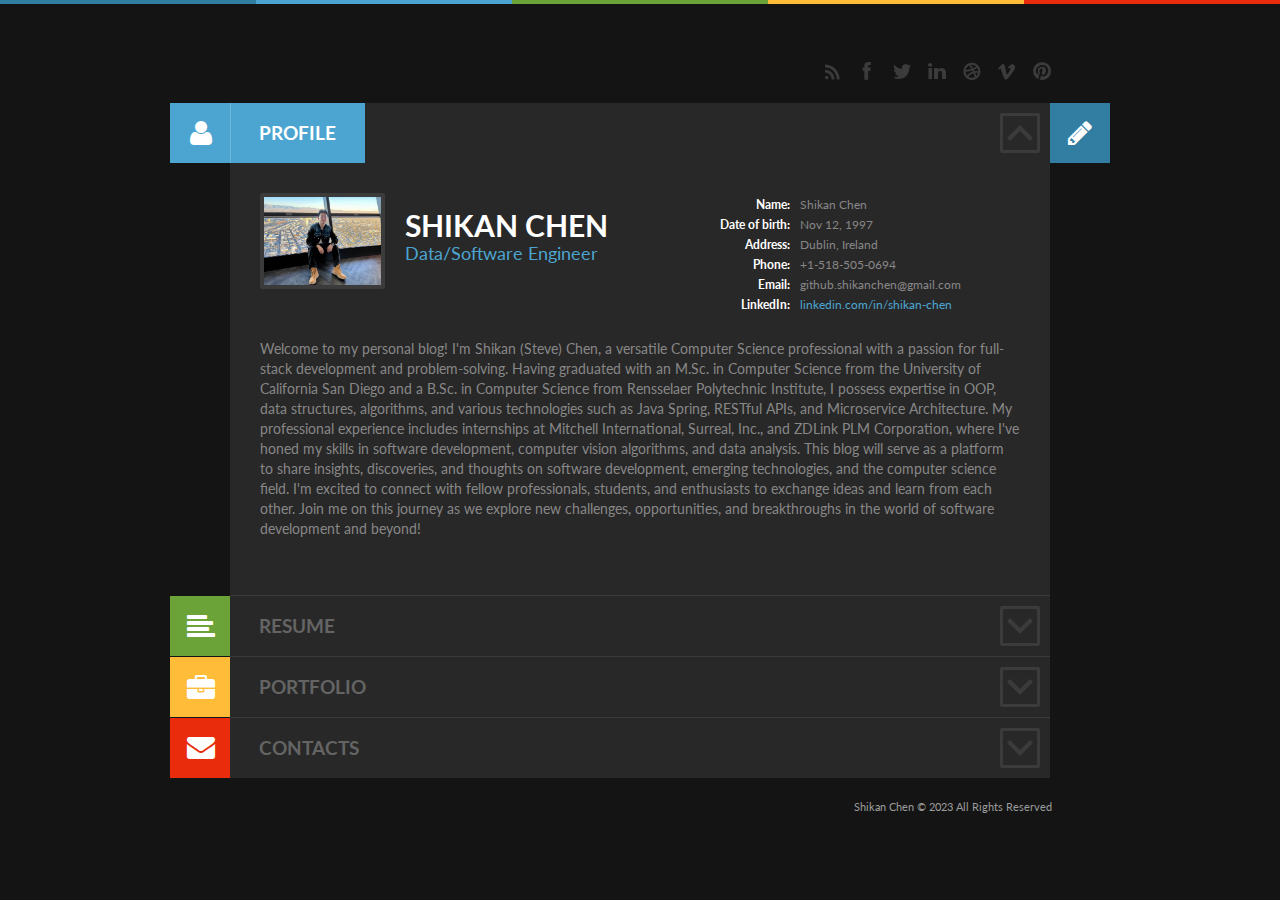
==== blog/index.html @ c4ac6196 "blog added" ====
<!DOCTYPE html>
<html lang="en-US">
<head>
<meta charset="UTF-8">
<meta name="viewport" content="width=device-width, initial-scale=1, maximum-scale=1">
<title>Blog</title>
<link rel="shortcut icon" type="image/x-icon" href="images/favicon.ico"/>
<link rel="stylesheet" type="text/css" media="all" href="style/style.css">
<link rel="stylesheet" type="text/css" media="all" href="style/responsive.css">
<!--[if lt IE 9]>
	<script src="js/html5.js" type="text/javascript"></script>
<![endif]-->
</head>
<body class="home blog dark">
<div class="switherHead"></div>
<div class="colored">
  <div class="blue"></div>
  <div class="aqua"></div>
  <div class="green"></div>
  <div class="yellow"></div>
  <div class="red"></div>
</div>
<div class="hfeed site" id="page">
  <header role="banner" class="site_header" id="header">
    <div class="social_links">
      <ul>
        <li class="rss"><a href="#" target="_blank" title="RSS">RSS</a></li>
        <li class="fb"><a href="#" target="_blank" title="Facebook">Facebook</a></li>
        <li class="tw"><a href="#" target="_blank" title="Twitter">Twitter</a></li>
        <li class="lnkd"><a href="#" target="_blank" title="Linkedin">Linkedin</a></li>
        <li class="drb"><a href="#" target="_blank" title="Dribbble">Dribbble</a></li>
        <li class="vim"><a href="#" target="_blank" title="Vimeo">Vimeo</a></li>
        <li class="pin"><a href="#" target="_blank" title="Pinterst">Pinterst</a></li>
      </ul>
    </div>
  </header>
  <div id="main" >
    <div class="content_area" id="primary">
      <div role="main" class="site_content" id="content">
        <section class="section profile_section first odd" id="profile"> <a id="blog_page_link" href="blog.html"><span class="icon-pencil icon"></span><span class="label">Blog</span></a>
          <div class="section_header profile_section_header opened">
            <h2 class="section_title profile_section_title vis"><a href="#"><span class="icon icon-user"></span><span class="section_name">Profile</span></a><span class="section_icon"></span></h2>
            <div id="profile_header">
              <div id="profile_user">
                <div id="profile_photo"><img src="../images/linkedin_pic.jpg" alt="Shikan Chen" /></div>
                <div id="profile_name_area">
                  <div id="profile_name">
                    <h1 id="profile_title"><span class="firstname">Shikan</span> <span class="lastname">Chen</span></h1>
                    <h4 id="profile_position">Data/Software Engineer</h4>
                  </div>
                </div>
              </div>
              <div id="profile_data">
                <div class="profile_row name"> <span class="th">Name:</span><span class="td">Shikan Chen</span> </div>
                <div class="profile_row birth"> <span class="th">Date of birth:</span><span class="td">Nov 12, 1997</span> </div>
                <div class="profile_row address"> <span class="th">Address:</span><span class="td">Dublin, Ireland</span> </div>
                <div class="profile_row phone"> <span class="th">Phone:</span><span class="td">+1-518-505-0694</span> </div>
                <div class="profile_row email"> <span class="th">Email:</span><span class="td">github.shikanchen@gmail.com</span> </div>
                <div class="profile_row website"> <span class="th">LinkedIn:</span><span class="td"><a target="_blank" href="https://www.linkedin.com/in/shikan-chen/">linkedin.com/in/shikan-chen</a></span> </div>
              </div>
            </div>
          </div>
          <div class="section_body profile_section_body">
            <div class="proile_body"> Welcome to my personal blog! I'm Shikan (Steve) Chen, a versatile Computer Science professional with a passion for full-stack development and problem-solving. Having graduated with an M.Sc. in Computer Science from the University of California San Diego and a B.Sc. in Computer Science from Rensselaer Polytechnic Institute, I possess expertise in OOP, data structures, algorithms, and various technologies such as Java Spring, RESTful APIs, and Microservice Architecture. My professional experience includes internships at Mitchell International, Surreal, Inc., and ZDLink PLM Corporation, where I've honed my skills in software development, computer vision algorithms, and data analysis. This blog will serve as a platform to share insights, discoveries, and thoughts on software development, emerging technologies, and the computer science field. I'm excited to connect with fellow professionals, students, and enthusiasts to exchange ideas and learn from each other. Join me on this journey as we explore new challenges, opportunities, and breakthroughs in the world of software development and beyond!</div>
          </div>
        </section>
        <div id="mainpage_accordion_area"> 
          
          <!-- RESUME -->
          <section class="section resume_section even" id="resume">
            <div id="resume_buttons"> <a target="_blank" id="resume_link" href="print.html"><span class="label">Print</span><span class="icon-print icon"></span></a> <a target="_blank" id="resume_link_download" href="../Shikan (Steve) Chen - resume.pdf"><span class="label">Download</span><span class="icon-download icon"></span></a> </div>
            <div class="section_header resume_section_header">
              <h2 class="section_title resume_section_title"><a href="#"><span class="icon icon-align-left"></span><span class="section_name">Resume</span></a><span class="section_icon"></span></h2>
            </div>
            <div class="section_body resume_section_body">
              <div class="sidebar resume_sidebar">
                <aside class="widget widget_skills">
                  <h3 class="widget_title">Programming skills</h3>
                  <div class="widget_inner style_1">
                    <div class="skills_row odd first"><span class="caption">Python</span><span class="progressbar"><span data-process="90%" class="progress blue"><span class="value">90%</span></span></span></div>
                    <div class="skills_row even"><span class="caption">Java</span><span class="progressbar"><span data-process="80%" class="progress aqua"><span class="value">80%</span></span></span></div>
                    <div class="skills_row odd"><span class="caption">HTML</span><span class="progressbar"><span data-process="80%" class="progress green"><span class="value">80%</span></span></span></div>
                    <div class="skills_row even"><span class="caption">CSS</span><span class="progressbar"><span data-process="80%" class="progress yellow"><span class="value">80%</span></span></span></div>
                    <div class="skills_row odd"><span class="caption">MySQL</span><span class="progressbar"><span data-process="70%" class="progress red"><span class="value">70%</span></span></span></div>
                    <div class="skills_row even"><span class="caption">Spring & Spring Boot</span><span class="progressbar"><span data-process="70%" class="progress blue"><span class="value">70%</span></span></span></div>
                  </div>
                </aside>
<!--            <aside class="widget widget_skills">-->
<!--              <h3 class="widget_title">Graphic Skills</h3>-->
<!--              <div class="widget_inner style_2">-->
<!--                <div class="skills_row odd"><span class="legend blue"></span><span class="caption">Adobe Photoshop</span></div>-->
<!--                <div class="skills_row even"><span class="legend aqua"></span><span class="caption">Adobe Illustrator</span></div>-->
<!--                <div class="skills_row odd"><span class="legend green"></span><span class="caption">Adobe Indesign</span></div>-->
<!--                <div class="skills_row even"><span class="legend yellow"></span><span class="caption">Corel Draw</span></div>-->
<!--                <div class="skills_row odd"><span class="legend red"></span><span class="caption">3D Max</span></div>-->
<!--                <div class="skills_row even"><span class="legend green"></span><span class="caption">2D Max</span></div>-->
<!--                <div class="skills_row odd"><span class="legend red"></span><span class="caption">1D Max</span></div>-->
<!---->
<!--                <div class="svg"> <svg xmlns="http://www.w3.org/2000/svg" class="piechart">-->
<!--                  <path d="M66,66 L130,66  A64,64 0 0,1 57,129 z" fill="#327ea3"></path>-->
<!--                  <path d="M66,66 L57, 129 A64,64 0 0,1 2,60 z" fill="#4ca5d0"></path>-->
<!--                  <path d="M66,66 L2,  60  A64,64 0 0,1 34,11 z" fill="#6ca338"></path>-->
<!--                  <path d="M66,66 L34, 11  A64,64 0 0,1 103,14 z" fill="#ffbc38"></path>-->
<!--                  <path d="M66,66 L103,14  A64,64 0 0,1 130,66 z" fill="#e82c0c"></path>-->
<!--                  <path d="M66,66 L103,14  A64,64 0 0,1 130,66 z" fill="#e82c0c"></path>-->
<!--                  <path d="M66,66 L103,14  A64,64 0 0,1 130,66 z" fill="#e82c0c"></path>-->
<!--                  <circle cx="66" cy="66" r="40" fill="#ffffff"></circle>-->
<!--                  </svg> </div>-->
<!--              </div>-->
<!--            </aside>-->
                <aside class="widget widget_skills" >
                  <h3 class="widget_title">Language skills</h3>
                  <div class="widget_inner style_3">
                    <div class="skills_row odd first"><span class="caption">English</span><span class="progressbar"><span data-process="80%" class="progress aqua"></span></span></div>
                    <div class="skills_row even"><span class="caption">Mandarin</span><span class="progressbar"><span data-process="95%" class="progress green"></span></span></div>
                    <div class="skills_row odd"><span class="caption">Cantonese</span><span class="progressbar"><span data-process="60%" class="progress yellow"></span></span></div>
                  </div>
                </aside>
              </div>
              <div class="wrapper resume_wrapper">
                <div class="category resume_category resume_category_1 first even">
                  <div class="category_header resume_category_header">
                    <h3 class="category_title"><span class="category_title_icon aqua"></span>Employment</h3>
                  </div>
                  <div class="category_body resume_category_body">
                    <article class="post resume_post resume_post_1 first even">
                      <div class="post_header resume_post_header">
                        <div class="resume_period"> <span class="period_from">Jun. 2022</span> - <span class="period_to">Sep. 2022</span> </div>
                        <h4 class="post_title"><span class="post_title_icon aqua"></span><a href="https://www.mitchell.com/">Mitchell International, Inc.</a></h4>
                        <h5 class="post_subtitle">Software Development Engineer Intern</h5>
                      </div>
                      <div class="post_body resume_post_body">
                        <p>Led the software development lifecycle of the Intelligent Review Profile microservice, including design, implementation, and maintenance of back-end features for a leading technology company.<br/>
                          Engaged with stakeholders, including Post Estimate and Product Delivery teams, to establish comprehensive requirements by asking targeted questions, leading to a detailed understanding of project scope.<br/>
                          Created a design document outlining key functionalities before implementing solutions using JSON Schema 2 POJO, Java Spring Boot, Docker, and Git.</p>
                      </div>
                    </article>
                    <article class="post resume_post resume_post_2 odd">
                      <div class="post_header resume_post_header">
                        <div class="resume_period"> <span class="period_from">Apr. 2021</span> - <span class="period_to period_present">Jul. 2021</span> </div>
                        <h4 class="post_title"><span class="post_title_icon aqua"></span><a href="https://surreal.la/">Surreal, Inc.</a></h4>
                        <h5 class="post_subtitle">Computer Vision Algorithm Engineer Intern</h5>
                      </div>
                      <div class="post_body resume_post_body">
                        <p>Examined and implemented InfinityGAN for infinite-pixel image synthesis, augmenting the company's visual storytelling development tools.<br/>
                          Collaborated with the back-end engineering team to expedite data filtering and transmission inference of InfinityGAN features, while learning from senior engineers and contributing to the team.</p>
                      </div>
                    </article>
                    <article class="post resume_post resume_post_3 even">
                      <div class="post_header resume_post_header">
                        <div class="resume_period"> <span class="period_from">Sep. 2019</span> - <span class="period_to period_present">Jan. 2020</span> </div>
                        <h4 class="post_title"><span class="post_title_icon aqua"></span><a href="http://www.zdlink.com/">ZDLink PLM Corporation</a></h4>
                        <h5 class="post_subtitle">Software Development Engineer Intern</h5>
                      </div>
                      <div class="post_body resume_post_body">
                        <p>Cooperated with the Marketing team to organize and analyze client datasets, creating sorting functions and data visualization capabilities.<br/>
                          Participated in debugging multiple platform modules to ensure optimal performance.</p>
                      </div>
                    </article>
                  </div>
                  <!-- .category_body --> 
                </div>
                <!-- .category -->
                <div class="category resume_category resume_category_2 odd">
                  <div class="category_header resume_category_header">
                    <h3 class="category_title"><span class="category_title_icon green"></span>Education</h3>
                  </div>
                  <div class="category_body resume_category_body">
                    <article class="post resume_post resume_post_1 first even">
                      <div class="post_header resume_post_header">
                        <div class="resume_period"> <span class="period_from">2021</span> - <span class="period_to">2023</span> </div>
                        <h4 class="post_title"><span class="post_title_icon green"></span><a href="https://ucsd.edu/">University of California San Diego</a></h4>
                        <h5 class="post_subtitle">Computer Science & Engineering</h5>
                      </div>
                      <div class="post_body resume_post_body">
                        <p>Lorem ipsum dolor sit amet, consectetur adipisicing elit, sed do eiusmod tempor incididunt ut labore et dolore magna aliqua. Ut enim ad minim veniam, quis nostrud exercitation ullamco laboris nisi ut aliquip ex ea commodo consequat.</p>
                      </div>
                    </article>
                    <article class="post resume_post resume_post_2 odd">
                      <div class="post_header resume_post_header">
                        <div class="resume_period"> <span class="period_from">2017</span> - <span class="period_to">2020</span> </div>
                        <h4 class="post_title"><span class="post_title_icon green"></span><a href="https://www.rpi.edu/">Rensselaer Polytechnic Institute</a></h4>
                        <h5 class="post_subtitle">Computer Science</h5>
                      </div>
                      <div class="post_body resume_post_body">
                        <p>Ut enim ad minim veniam, quis nostrud exercitation ullamco laboris nisi ut aliquip ex ea commodo consequat. Duis aute irure dolor in reprehenderit in voluptate velit esse cillum dolore eu fugiat nulla pariatur.</p>
                      </div>
                    </article>
                  </div>
                  <!-- /category_body --> 
                </div>
                <!-- /category --> 
              </div>
              <!-- /wrapper --> 
            </div>
            <!-- /section_body --> 
          </section>
          <!-- /RESUME--> 
          
          <!-- PORTFOLIO -->
          <section class="section portfolio_section odd" id="portfolio">
            <div class="section_header portfolio_section_header">
              <h2 class="section_title portfolio_section_title"><a href="#"><span class="icon icon-briefcase"></span><span class="section_name">Portfolio</span></a><span class="section_icon"></span></h2>
            </div>
            <div class="section_body portfolio_section_body">
              <div class="portfolio_wrapper">
                <ul id="portfolio_iso_filters">
                  <li><a class="current" data-filter="*" href="#">All</a></li>
                  <li><a data-filter=".category_4" href="#">Web</a></li>
                  <li><a data-filter=".category_6" href="#">Photo</a></li>
                  <li><a data-filter=".category_5" href="#">Graphics</a></li>
                </ul>
                <div class="portfolio_items">
                  <article class="post portfolio_post portfolio_post_1 first even category_4 category_6">
                    <div class="post_pic portfolio_post_pic"> <a class="w_hover img-link img-wrap" href="http://placehold.it/800x400"> <span class="overlay"></span> <span class="link-icon"></span> <img src="http://placehold.it/252x174" alt="Portfolio item 14" /> </a> </div>
                    <h4 class="post_title"><a href="portfolio.html">Portfolio item 14</a></h4>
                    <h5 class="post_subtitle">Web, Photo</h5>
                  </article>
                  <article class="post portfolio_post portfolio_post_2 odd category_4 category_6">
                    <div class="post_pic portfolio_post_pic"> <a class="w_hover img-link img-wrap" href="http://placehold.it/800x400"> <span class="overlay"></span> <span class="link-icon"></span> <img src="http://placehold.it/252x174" alt="Portfolio item 13" /> </a> </div>
                    <h4 class="post_title"><a href="portfolio.html">Portfolio item 13</a></h4>
                    <h5 class="post_subtitle">Web, Photo</h5>
                  </article>
                  <article class="post portfolio_post portfolio_post_3 even category_4 category_6">
                    <div class="post_pic portfolio_post_pic"> <a class="w_hover img-link img-wrap" href="http://placehold.it/800x400"> <span class="overlay"></span> <span class="link-icon"></span> <img src="http://placehold.it/252x174" alt="Portfolio item 12" /> </a> </div>
                    <h4 class="post_title"><a href="portfolio.html">Portfolio item 12</a></h4>
                    <h5 class="post_subtitle">Web, Photo</h5>
                  </article>
                  <article class="post portfolio_post portfolio_post_4 odd category_4 category_6">
                    <div class="post_pic portfolio_post_pic"> <a class="w_hover img-link img-wrap" href="http://placehold.it/800x400"> <span class="overlay"></span> <span class="link-icon"></span> <img src="http://placehold.it/252x174" alt="Portfolio item 11" /> </a> </div>
                    <h4 class="post_title"><a href="portfolio.html">Portfolio item 11</a></h4>
                    <h5 class="post_subtitle">Web, Photo</h5>
                  </article>
                  <article class="post portfolio_post portfolio_post_5 even category_6">
                    <div class="post_pic portfolio_post_pic"> <a class="w_hover img-link img-wrap" href="http://placehold.it/800x400"> <span class="overlay"></span> <span class="link-icon"></span> <img src="http://placehold.it/252x174" alt="Portfolio item 15" /> </a> </div>
                    <h4 class="post_title"><a href="portfolio.html">Portfolio item 15</a></h4>
                    <h5 class="post_subtitle">Photo</h5>
                  </article>
                  <article class="post portfolio_post portfolio_post_6 odd category_6">
                    <div class="post_pic portfolio_post_pic"> <a class="w_hover img-link img-wrap" href="http://placehold.it/800x400"> <span class="overlay"></span> <span class="link-icon"></span> <img src="http://placehold.it/252x174" alt="Portfolio 10" /> </a> </div>
                    <h4 class="post_title"><a href="portfolio.html">Portfolio 10</a></h4>
                    <h5 class="post_subtitle">Photo</h5>
                  </article>
                  <article class="post portfolio_post portfolio_post_7 even category_4 category_6">
                    <div class="post_pic portfolio_post_pic"> <a class="w_hover img-link img-wrap" href="http://placehold.it/800x400"> <span class="overlay"></span> <span class="link-icon"></span> <img src="http://placehold.it/252x174" alt="Portfolio 9" /> </a> </div>
                    <h4 class="post_title"><a href="portfolio.html">Portfolio 9</a></h4>
                    <h5 class="post_subtitle">Web, Photo</h5>
                  </article>
                  <article class="post portfolio_post portfolio_post_8 odd category_4 category_5">
                    <div class="post_pic portfolio_post_pic"> <a class="w_hover img-link img-wrap" href="http://placehold.it/800x400"> <span class="overlay"></span> <span class="link-icon"></span> <img src="http://placehold.it/252x174" alt="Portfolio 8" /> </a> </div>
                    <h4 class="post_title"><a href="portfolio.html">Portfolio 8</a></h4>
                    <h5 class="post_subtitle">Web, Graphics</h5>
                  </article>
                  <article class="post portfolio_post portfolio_post_9 even category_5 category_6">
                    <div class="post_pic portfolio_post_pic"> <a class="w_hover img-link img-wrap" href="http://placehold.it/800x400"> <span class="overlay"></span> <span class="link-icon"></span> <img src="http://placehold.it/252x174" alt="Portfolio 7" /> </a> </div>
                    <h4 class="post_title"><a href="portfolio.html">Portfolio 7</a></h4>
                    <h5 class="post_subtitle">Graphics, Photo</h5>
                  </article>
                  <article class="post portfolio_post portfolio_post_10 odd category_4">
                    <div class="post_pic portfolio_post_pic"> <a class="w_hover img-link img-wrap" href="http://placehold.it/800x400"> <span class="overlay"></span> <span class="link-icon"></span> <img src="http://placehold.it/252x174" alt="Lorem Ipsum" /> </a> </div>
                    <h4 class="post_title"><a href="portfolio.html">Lorem Ipsum</a></h4>
                    <h5 class="post_subtitle">Web</h5>
                  </article>
                  <article class="post portfolio_post portfolio_post_11 even category_6">
                    <div class="post_pic portfolio_post_pic"> <a class="w_hover img-link img-wrap" href="http://placehold.it/800x400"> <span class="overlay"></span> <span class="link-icon"></span> <img src="http://placehold.it/252x174" alt="Portfolio 5" /> </a> </div>
                    <h4 class="post_title"><a href="portfolio.html">Portfolio 5</a></h4>
                    <h5 class="post_subtitle">Photo</h5>
                  </article>
                  <article class="post portfolio_post portfolio_post_12 odd category_4">
                    <div class="post_pic portfolio_post_pic"> <a class="w_hover img-link img-wrap" href="http://placehold.it/800x400"> <span class="overlay"></span> <span class="link-icon"></span> <img src="http://placehold.it/252x174" alt="Portfolio 4" /> </a> </div>
                    <h4 class="post_title"><a href="portfolio.html">Portfolio 4</a></h4>
                    <h5 class="post_subtitle">Web</h5>
                  </article>
                  <article class="post portfolio_post portfolio_post_13 even category_5">
                    <div class="post_pic portfolio_post_pic"> <a class="w_hover img-link img-wrap" href="http://placehold.it/800x400"> <span class="overlay"></span> <span class="link-icon"></span> <img src="http://placehold.it/252x174" alt="Portfolio item 3" /> </a> </div>
                    <h4 class="post_title"><a href="portfolio.html">Portfolio item 3</a></h4>
                    <h5 class="post_subtitle">Graphics</h5>
                  </article>
                  <article class="post portfolio_post portfolio_post_14 odd category_6">
                    <div class="post_pic portfolio_post_pic"> <a class="w_hover img-link img-wrap" href="http://placehold.it/800x400"> <span class="overlay"></span> <span class="link-icon"></span> <img src="http://placehold.it/252x174" alt="Portfolio item 2" /> </a> </div>
                    <h4 class="post_title"><a href="portfolio.html">Portfolio item 2</a></h4>
                    <h5 class="post_subtitle">Photo</h5>
                  </article>
                  <article class="post portfolio_post portfolio_post_15 even category_1 category_5">
                    <div class="post_pic portfolio_post_pic"> <a class="w_hover img-link img-wrap" href="http://placehold.it/800x400"> <span class="overlay"></span> <span class="link-icon"></span> <img src="http://placehold.it/252x174" alt="Portfolio item 15" /> </a> </div>
                    <h4 class="post_title"><a href="portfolio.html">Portfolio item 1</a></h4>
                    <h5 class="post_subtitle">Web, Graphics</h5>
                  </article>
                </div>
                <div class="portfolio_iso_pages">
                  <ul id="portfolio_iso_pages">
                  </ul>
                  <div id="portfolio_iso_pages_2"> Page <span id="portfolio_iso_pages_current">1</span> of <span id="portfolio_iso_pages_total"></span> </div>
                </div>
              </div>
            </div>
            <!-- .section_body --> 
          </section>
          <!-- /PORTFOLIO --> 
          
          <!-- CONTACTS -->
          <section class="section contact_section even" id="contact">
            <div class="section_header contact_section_header">
              <h2 class="section_title contact_section_title"><a href="#"><span class="icon icon-envelope-alt"></span><span class="section_name">Contacts</span></a><span class="section_icon"></span></h2>
            </div>
            <div class="section_body contact_section_body">
              <div id="googlemap_data">
                <div style="width:100%;height:294px;" class="sc_googlemap"><iframe src="https://maps.google.com/maps?t=m&output=embed&iwloc=near&z=14" scrolling="no" marginheight="0" marginwidth="0" frameborder="0" ></iframe></div>
                <div class="add_info">
                  <div class="profile_row header "> Contact info </div>
                  <div class="profile_row address"> <span class="th">Address</span><span class="td"></span> </div>
                  <div class="profile_row phone"> <span class="th">Phone</span><span class="td"></span> </div>
                  <div class="profile_row email"> <span class="th">Email</span><span class="td"></span> </div>
                  <div class="profile_row website"> <span class="th">Website</span><span class="td"></span> </div>
                </div>
              </div>
              <div class="sidebar contact_sidebar">
                <aside class="widget widget_qrcode_vcard" id="qrcode-vcard-widget-2">
                  <h3 class="widget_title">LinkedIn Profile</h3>
                  <div class="widget_inner">
                    <div class="qrcode"></div>
                  </div>
                </aside>
              </div>
              <div class="contact_form">
                <div class="contact_form_data">
                  <div class="sc_contact_form">
                    <h3 class="title">Let's keep in touch</h3>
                    <form action="include/sendmail.php" method="post">
                      <div class="field">
                        <label class="required" for="sc_contact_form_username">Name</label>
                        <input type="text" name="username" id="sc_contact_form_username" />
                      </div>
                      <div class="field">
                        <label class="required" for="sc_contact_form_email">Email</label>
                        <input type="text" name="email" id="sc_contact_form_email" />
                      </div>
                      <div class="field message">
                        <label class="required" for="sc_contact_form_message">Your Message</label>
                        <textarea name="message" id="sc_contact_form_message"></textarea>
                      </div>
                      <div class="button"> <a class="enter" href="#"><span>Submit</span></a> </div>
                    </form>
                    <div class="result sc_infobox"></div>
                  </div>
                </div>
              </div>
            </div>
            <!-- .section_body --> 
          </section>
          <!-- /CONTACT --> 
        </div>
        <!-- #mainpage_accordion_area --> 
      </div>
      <!-- #content --> 
    </div>
    <!-- #primary --> 
  </div>
  <!-- #main -->
  
  <footer role="contentinfo" class="site_footer" id="footer">
    <div class="footer_copyright"> Shikan Chen &copy; 2023 All Rights Reserved </div>
  </footer>
</div>
<!-- #page --> 

<!-- connect js --> 
<script type="text/javascript" src="js/jquery.min.js"></script> 
<script type="text/javascript" src="js/jquery.tools.custom.js"></script> 
<script type="text/javascript" src="js/jquery.flexslider.min.js"></script> 
<script type="text/javascript" src="js/jquery.prettyPhoto.js"></script> 
<script type="text/javascript" src="js/jquery.isotope.min.js"></script> 
<script type="text/javascript" src="js/jquery.cookie.js"></script> 
<script type="text/javascript" src="js/mediaelement.min.js"></script> 
<script type="text/javascript" src="js/jquery.qrcode-0.6.0.min.js"></script> 
<script type="text/javascript" src="js/jquery.easing.js"></script> 
<script type="text/javascript" src="js/jquery.reject.js"></script> 
<script type="text/javascript" src="js/utils.js"></script> 
<script type="text/javascript" src="js/lib.js"></script>
</body>
</html>
---- blog/style/style.css ----
@import url(../style/responsive.css);
@import url(../style/shift-settings.css); 
@import url(../style/dark-theme.css); 
@import url(../style/font-awesome/css/font-awesome.min.css); /*font ico*/
@import url(../style/prettyPhoto.css);
@import url(../style/jquery.reject.css);
@import url(../style/mediaplayer.css);

@import url(http://fonts.googleapis.com/css?family=Lato:400,700);
/*
Theme Name: Shift CV [v1.1]
Theme URI: http://shiftcv.themerex.net/
Author: ThemeREX - http://ThemeREX.net/
*/
html, body, div, span, applet, object, iframe,
h1, h2, h3, h4, h5, h6, p, blockquote, pre,
a, abbr, acronym, address, big, cite, code,
del, dfn, em, font, ins, kbd, q, s, samp,
small, strike, strong, sub, sup, tt, var,
dl, dt, dd, ol, ul, li,
fieldset, form, label, legend,
table, caption, tbody, tfoot, thead, tr, th, td {
border: 0; font-family: inherit; font-size: 100%; font-style: inherit; font-weight: inherit; margin: 0; outline: 0; padding: 0; vertical-align: baseline;}
html { overflow-y: scroll; -webkit-text-size-adjust: 100%; -ms-text-size-adjust: 100%; }
body { background: #f4f4f4; font-family: 'Lato', sans-serif; font-size: 14px; line-height: 20px; color: #646464;}

a img { border: none;}

code { display: block; padding: 10px; font-family: 'Courier New', monospace;}

h1, h2, h3, h4, h5, h6 { margin-bottom: 10px; }
h1 { font-size: 20px; line-height: 24px;}
h2 { font-size: 18px; line-height: 21px;}
h3 { font-size: 17px; line-height: 21px;}
h4 { font-size: 16px; line-height: 20px;}
h5 { font-size: 15px; line-height: 20px;}
h6 { font-size: 14px; line-height: 17px;}

.cms-caption { position: relative; overflow: hidden;}
.cms-caption img {vertical-align: top; width: 100%;}
.cms-caption .cms-caption-text { color: #fff; position: absolute; bottom: 0; left: 0; right: 0; padding: 10px; background: url(../images/slider-caption1.png) 0 0 repeat;}
.single .cms-caption .cms-caption-text { left: 0;}



input[type="text"],
input[type="search"],
input[type="password"],
textarea { line-height: 20px; font-family: Arial, Helvetica, sans-serif; font-size: 12px; padding: 7px 10px 8px; border: 2px solid #e5e5e5; background: #f5f5f5; outline:none;}
#searchform label {display: none;}
#searchform input[type="search"] { width: 90px;}
button, button:active, 
button:focus {outline: none; border: none;}
button::-moz-focus-inner { border: 0;}


input[type="submit"] { background: #fff; border: 2px solid #e5e5e5; color: #b1b1b1; font-weight: 700; text-transform: uppercase; font-family: "Lato", sans-serif; cursor: pointer; font-size: 12px; height: 27px; padding: 0 7px 2px; line-height: 29px; -moz-box-sizing: content-box; box-sizing: content-box; border-radius: 3px;}
input[type="submit"]:hover { background: #e5e5e5; color: #b1b1b1;}
form label { cursor: pointer; }
form label.required { position: relative;}
form label.required:after { content: "*"; position: absolute; top: -2px; right: -12px; color: #bc3a3a; font-size: 18px; line-height: 22px; font-weight: 400;}
textarea { overflow: auto; resize: none;}

::selection { background: #4ca5d0;  color: #fff; }
::-moz-selection { color: #fff; background: #4ca5d0; }

a {color: #4ca5d0;}
a:hover {color: #646464;}
strong { font-weight: 700;}
.single article .content_text p {margin-bottom: 15px;}

/*background */
.bg1{ background-image: url(../images/bg/bg1.jpg); background-repeat: no-repeat; background-position: top center; background-attachment: fixed;}
.bg2{ background-image: url(../images/bg/bg2.jpg); background-repeat: no-repeat; background-position: top center; background-attachment: fixed;}
.bg3{ background: url(../images/bg/bg3.jpg); background-repeat: no-repeat; background-position: top center; background-attachment: fixed;}
.pattern1{ background-image: url(../images/bg/pattern1.png); background-repeat:) repeat; background-position: center center;}
.pattern2{ background-image: url(../images/bg/pattern2.png); background-repeat: repeat; background-position: center center;}
.pattern3{ background-image: url(../images/bg/pattern3.jpg); background-repeat: repeat; background-position: center center;}
.pattern4{ background-image: url(../images/bg/pattern4.png); background-repeat: repeat; background-position: center center;}
.pattern5{ background-image: url(../images/bg/pattern5.png); background-repeat: repeat; background-position: center center;}

/*radius*/
input[type="text"],
input[type="search"],
input[type="password"],
.widget_qrcode_vcard,
.section_header .section_title .section_icon,
.section_header .section_title a span.icon:before,
.section_header .section_title strong span.icon:before,
#profile_photo,
#portfolio_iso_filters li a,
#googlemap_data .add_info,
article.post .more-link,
article.post .tags_section #post_tags li a,
.single .blog_section article.post.format-link .link,
#post_author,
#post_author div.photo,
.sc_contact_form .enter,
#comments .comment-list li.comment .comment_reply_link a,
#nav_pages ul li a,
.nav_pages_parts > span,
.nav_pages_parts a,
#portfolio_iso_pages li a,
#cms-calendar td a,
.sc_tooltip,
.sc_dropcaps.sc_dropcaps_style_1 span,
.sc_dropcaps.sc_dropcaps_style_2 span,
.sc_toggles h5 a span
  { -webkit-border-radius: 2px; -moz-border-radius: 2px; border-radius: 2px;}


/* ======================================= CMS CORE STYLES =================================== */
.alignleft { display: inline; float: left; margin-right: 1.5em;}
.alignright { display: inline; float: right; margin-left: 1.5em;}
.aligncenter { clear: both; display: block; margin: 0 auto;}
.extra_wrap { overflow: hidden;}
#primary .blog_section { padding-bottom: 30px;}
#primary .blog_section.last { padding-bottom: 0;}
#primary .blog_section.last article.post { padding-bottom: 10px;}
#primary .blog_section.last article.post.format-link { padding-bottom: 16px;}
#secondary { float: right; width: 250px; margin-left: -1px; background: url(../images/v_line.gif) 0 0 repeat-y;}
.right_sidebar #primary { float: left; width: 571px; background: url(../images/v_line.gif) right 0 repeat-y;}
#secondary .widget { border-top: 1px solid #e5e5e5; padding: 26px 30px;}
#secondary .widget h3 { margin-bottom: 22px;}
#secondary .widget ul li,
article .content_text ul li { background: url(../images/list_marker.png) 0 5px no-repeat; list-style: none; font-size: 12px; line-height: 20px; margin-bottom: 10px; padding: 0 0 0 16px;}
article .content_text ul li { font-weight: 700;}
#secondary .widget ul li ul { margin-top:10px;}
#secondary .widget ul li ul li { background: url(../images/list_marker2.png) 0 7px no-repeat;}
article ul,
article ol { margin:0 0 20px 20px;}
article li ul,
article li ol { margin-bottom: 0;}
article .content_text ul { margin: 21px 0 20px;}
#secondary .widget ul li a { font-weight: 700; color: #646464; text-decoration: none;
 -webkit-transition: color ease .2s;
 -moz-transition: color ease .2s;
 -ms-transition: color ease .2s;
 -o-transition: color ease .2s;
 transition: color ease .2s;}
#secondary .widget ul li a:hover { color: #4ca5d0;}
.allocation_white{ color:#9b9b9b; background-color:#f5f5f5; }
.allocation_dark{ color:#fff; background-color:#373737; }


/* ======================================= ISOTOPE SETTINGS =================================== */
.isotope-item {z-index: 2;}
.isotope-hidden.isotope-item { pointer-events: none; z-index: 1;}
/**** Isotope CSS3 transitions ****/
.isotope,
.isotope .isotope-item {
 -webkit-transition-duration: 0.8s;
 -moz-transition-duration: 0.8s;
 -ms-transition-duration: 0.8s;
 -o-transition-duration: 0.8s;
 transition-duration: 0.8s;}

.isotope {
 -webkit-transition-property: height, width;
   -moz-transition-property: height, width;
   -ms-transition-property: height, width;
 -o-transition-property: height, width;
  transition-property: height, width;
}

.isotope .isotope-item {
 -webkit-transition-property: -webkit-transform, opacity;
   -moz-transition-property:  -moz-transform, opacity;
   -ms-transition-property:   -ms-transform, opacity;
 -o-transition-property:   -o-transform, opacity;
  transition-property:  transform, opacity;
}

/**** disabling Isotope CSS3 transitions ****/

.isotope.no-transition,
.isotope.no-transition .isotope-item,
.isotope .isotope-item.no-transition {
 -webkit-transition-duration: 0s;
   -moz-transition-duration: 0s;
   -ms-transition-duration: 0s;
 -o-transition-duration: 0s;
  transition-duration: 0s;
}

/* ======================================= SHORTCODES STYLES =================================== */
.map-canvas { min-width:100px; min-height:100px;}
blockquote.sc_quote { float: left; width: 38%;  position: relative; padding: 18px 27px 20px 34px; color: #9b9b9b; font-style: italic;}
blockquote.sc_quote:after { clear: both; display: block; width: 100%; content: "";}
blockquote.sc_quote .quotes { position: absolute; top: 16px; left: 0; font-size: 14px; line-height: normal; width: 26px; height: 26px; background: #f1f1f1; text-align: center; border-radius: 26px;}
blockquote.sc_quote .quotes:before { display: inline-block; padding-top: 5px; color: #b1b1b1;}

/* ======================================= WIDGETS STYLES =================================== */

.widget_qrcode_vcard { border: 2px solid #e5e5e5; padding: 23px 28px 24px;}
.widget.widget_qrcode_vcard h3.widget_title { padding: 0; margin-bottom: 24px;}

/* Widget QR Code VCard */
.widget_qrcode_vcard img { width:160px;}

/*tweet*/
#secondary .widget .widget_twitter{}
#secondary .widget .widget_twitter li{  font-size: 12px; line-height: 16px; margin:0; padding:0 0 24px 0; list-style:none; background:none;}
#secondary .widget .widget_twitter li.last{ padding:0;}
#secondary .widget .widget_twitter li a{ color:#4CA5D0;}
#secondary .widget .widget_twitter li .date{ color:#646464;}

/* ======================================= CONTENT STYLES ==================================== */

#page { overflow: hidden; width: 940px; margin: 0 auto; /*padding-top: 37px;*/}

/*  Header  */
#header { overflow: hidden; margin-bottom: 21px;}

 /* Social Links Top*/
#header .social_links { padding-top: 20px; float: right; margin-right: 57px; overflow: hidden; }
#header .social_links li { list-style: none; float: left; margin-left: 13px; }
#header .social_links li a { display: block; width: 22px; height: 22px; overflow:hidden; text-indent:999px; white-space:nowrap; background-image: url(../images/social_ico.png); background-repeat:no-repeat;}
/*soc*/
#header .social_links li.rss a:hover{ background-position:0 0; }
#header .social_links li.fb a:hover{ background-position: -22px 0; }
#header .social_links li.tw a:hover{ background-position: -44px 0; }
#header .social_links li.gplus a:hover{ background-position: -66px 0; }
#header .social_links li.lnkd a:hover{ background-position: -88px 0; }
#header .social_links li.drb a:hover{ background-position: -110px 0; }
#header .social_links li.vim a:hover{ background-position: -132px 0; }
#header .social_links li.pin a:hover{ background-position: -154px 0; }
#header .social_links li.skp a { background-position: -176px 0; }
#header .social_links li.xing a:hover{ background-position: -198px 0; }
#header .social_links li.slide_share a:hover{ background-position: -220px 0; }
/*soc:hover*/
#header .social_links li.rss a{ background-position:0 -22px; }
#header .social_links li.fb a{ background-position: -22px -22px; }
#header .social_links li.tw a{ background-position: -44px -22px; }
#header .social_links li.gplus a{ background-position: -66px -22px; }
#header .social_links li.lnkd a{ background-position: -88px -22px; }
#header .social_links li.drb a{ background-position: -110px -22px; }
#header .social_links li.vim a{ background-position: -132px -22px; }
#header .social_links li.pin a{ background-position: -154px -22px; }
#header .social_links li.skp a{ background-position: -176px -22px; }
#header .social_links li.xing a{ background-position: -198px -22px; }
#header .social_links li.slide_share a{ background-position: -220px -22px; }


/* Main */
#resume { position: relative;}
#resume.printable { margin-bottom: 50px;}
#resume_link,
#resume_link_download { height: 60px; background-color: #fff; text-decoration: none; display: block; cursor:pointer;}
#resume_buttons { display: none; position: absolute; top: 0px; right: -60px; width: 60px; margin: 0 0 60px;}

.open #resume_buttons {display: block;}
#resume_link_download { margin-top: 1px;}
#resume_link span.icon,
#resume_link_download span.icon { font-size: 28px; line-height: 32px; display: block; text-align: center; color: #fff; padding: 13px 0 0 0; height:47px; z-index: 50; position: relative;}
#resume_link span.label,
#resume_link_download span.label { width: 0; position: absolute; height: 60px; right: 0; opacity: 0;  font-size: 19px; font-weight: 700; color: #fff; line-height: 59px; padding: 0 15px; z-index: 49; text-transform: uppercase;
 -webkit-transition: all ease .2s;
 -moz-transition: all ease .2s;
 -ms-transition: all ease .2s;
 -o-transition: all ease .2s;
 transition: all ease .2s;}
 
#resume_link:hover span.label { width: auto; opacity: 1; margin-right: 60px;}
#resume_link_download:hover span.label { width: auto; opacity: 1; margin-right: 60px;}

#main { width: 820px; margin-left: 60px; background: #fff;}
#main:after { clear: both; display: block; content: ""; width: 100%;}
.section_header { border-top: 1px solid #e5e5e5;}
section#profile { position: relative;}
#blog_page_link,
#profile_page_link { position: absolute; top: 0; right: -60px; display: block; width: 60px; height: 60px; color: #fff; text-decoration: none;}
#blog_page_link span.icon,
#profile_page_link span.icon { width: 60px; height: 60px;  display: block; text-align: center; font-size: 28px; line-height: normal; position: relative; z-index: 444;}
#blog_page_link span:before,
#profile_page_link span:before { padding-top: 16px; display: inline-block;}
#blog_page_link span.label,
#profile_page_link span.label { display: block; position: absolute; right: -999px; z-index: 333; height: 60px; padding: 0 30px; line-height: 59px; font-size: 19px; text-transform: uppercase; font-weight: 700; top: 0px; opacity: 0;
 -webkit-transition: all ease 1.5s;
 -moz-transition: all ease 1.5s;
 -ms-transition: all ease 1.5s;
 -o-transition: all ease 1.5s;
 transition: all ease 1.5s;}
#blog_page_link:hover span.label,
#profile_page_link:hover span.label { top: 0; right: 60px; opacity: 1;
 -webkit-transition: all ease .6s;
 -moz-transition: all ease .6s;
 -ms-transition: all ease .6s;
 -o-transition: all ease .6s;
 transition: all ease .6s;}
.section_header.profile_section_header {border-top: none; min-height: 155px;}
.section_header .section_title a,
.section_header .section_title strong { float: left; position: relative; height: 30px; display: block; color: #fff; text-decoration: none; text-transform: uppercase; font-weight: 700;
 -webkit-transition: height ease .2s;
 -moz-transition: height ease .2s;
 -ms-transition: height ease .2s;
 -o-transition: height ease .2s;
 transition: height ease .2s;}
.section_header.opened .section_title:after { clear: both; width: 100%; content: ""; display: block;}
.section_header .section_title .section_icon { margin: 10px 10px 0 0; background: #fff; border: solid #e5e5e5 3px; width: 34px; height: 34px; position: absolute; right: 0; background: #ffffff; z-index: 40; cursor: pointer;
 -webkit-transition: all linear .2s;
 -moz-transition: all linear .2s;
 -ms-transition: all linear .2s;
 -o-transition: all linear .2s;
 transition: all linear .2s;}
.section_header .section_title span.section_icon:hover { background: #e5e5e5;}
.section_header .section_title span.section_icon:hover:after { background-position: 0 bottom;}
.section_header.opened .section_title span.section_icon:hover:after { background-position: 0 0;}
.section_header .section_title .section_icon:after { display: block; position: absolute; top: 9px; left: 4px; background: url(../images/header_controls.png) right bottom no-repeat; width: 26px; height: 16px; content: "";}
.section_header.opened .section_title .section_icon:after,
.section_header .section_title.current .section_icon:after { background-position: right 0;}
.section_header .section_title.current .section_icon:hover:after { background-position: 0 0;}
.section_header .section_title { height: 60px; position: relative; margin-bottom: 0;}
.section_header.profile_section_header .section_title { height: 30px;}
.section_header.opened .section_title a { height: 60px;}
.section_header .section_title .section_name { font-size: 19px;}
.section_header .section_title .section_name a {}
.blog_section .section_header .section_title .section_name { position: relative; display: block; width: 103px; height: 60px; line-height: 59px; padding-left: 30px; background-image: url(../images/title_divider.gif) 0 0 repeat-y;}
.section_header .section_title a span.icon,
.section_header .section_title strong span.icon { position: absolute; top: 0; left: -60px; display: block; width: 60px; height: 60px; font-weight: normal;
 -webkit-transition: all ease .2s;
 -moz-transition: all ease .2s;
 -ms-transition: all ease .2s;
 -o-transition: all ease .2s;
 transition: all ease .2s;}
.section_header .section_title.current a span.icon { width: 100%; padding-right: 60px;}
.section_header.profile_section_header .section_title a span.icon { width: 60px;}
.section_header .section_title a span.icon:before,
.section_header .section_title strong span.icon:before { font-size: 28px; color: #fff; width: 60px; height: 41px; padding-top: 13px; text-align: center; line-height: normal; text-indent: 1px; display: block; top: 3px; left: 0; position: absolute; z-index: 999; vertical-align: baseline;}
.section_header.gallery .section_title strong span.section_name
.section_header.gallery .section_title strong span.icon:before { line-height: 32px;}
.section_header.audio .section_title strong span.icon:before { line-height: 28px;}
.section_header.video .section_title strong span.icon:before { line-height: 28px;}
.section_header.link .section_title strong span.icon:before { text-indent: -1px;}

.section_header .section_title.resume_section_title a span.icon:before,
.section_header .section_title.resume_section_title strong span.icon:before { padding-top: 14px; height: 40px;}
.section_header .section_title.portfolio_section_title a span.icon:before { padding-top: 15px; height: 39px;}
.section_header .section_title.contact_section_title a span.icon:before { padding-top: 12px; height: 42px;}
#mainpage_accordion_area .section_header { height: 60px;}
#mainpage_accordion_area .section_header .section_title:hover { background: #fafafa; cursor: pointer;}
#mainpage_accordion_area .section_header .section_title.current:hover { background: none; cursor: default;}
#mainpage_accordion_area .section_header .section_name { position: relative; z-index: 999; height: 60px; line-height: 59px; display: block; padding: 0 29px; text-align: center; color: #646464;
 -webkit-transition: all ease .2s;
 -moz-transition: all ease .2s;
 -ms-transition: all ease .2s;
 -o-transition: all ease .2s;
 transition: all ease .2s;}
#mainpage_accordion_area .post_header .post_title a { color:#373737;}
#mainpage_accordion_area .post_header .post_title a:hover { color:#646464;}
#mainpage_accordion_area .category_header .category_title a,
#mainpage_accordion_area .post_header .post_title a { text-decoration:none;}
#mainpage_accordion_area .category_header .category_title a:hover { color: #878787;}
#mainpage_accordion_area .post_header .post_title a,
#mainpage_accordion_area .category_header .category_title a {
 -webkit-transition: color ease .2s;
 -moz-transition: color ease .2s;
 -ms-transition: color ease .2s;
 -o-transition: color ease .2s;
 transition: color ease .2s;}
#mainpage_accordion_area .section_header .current .section_name { color: #fff;}
ul.breadcrumbs { overflow: hidden; background: #fcfcfc; padding: 6px 30px 8px;}
ul.breadcrumbs li { color: #b1b1b1; font-size: 11px; line-height: 14px; list-style: none; float: left;}
ul.breadcrumbs li a { color: #b1b1b1; text-decoration: none;}
ul.breadcrumbs li a:hover { color: #646464;}
ul.breadcrumbs li:before { content: "/"; font-size: 11px; line-height: 14px; margin: 0 2px;}
ul.breadcrumbs li:first-child:before { display: none;}
/*  Profile  */
.section_header.profile_section_header .section_title .section_name { display: block; height: 60px; overflow: hidden; position: relative; line-height: 59px; text-align: center; width: 135px;}
.section_header .section_title .section_name:after { position: absolute; left: 0; top: 0; bottom: 0; background: url(../images/title_divider.png) -1px 0 repeat-y; content: ""; display: block; width: 1px;}
.blog_section .section_header .section_title .section_name:after { background-position: 0 0 }
.section_header .section_title.current .section_name:after,
.section_header.opened .section_title .section_name:after { background-position: 0 0;}
#profile_header { clear: both; padding: 0 30px; overflow: hidden;}
.opened #profile_header {padding-top: 30px;}
#profile_data { opacity: 0; position: relative; right: -30px; padding: 2px 10px 0 0; overflow: hidden;  float: right; width: 310px; font-size: 12px; line-height: 20px;
 -webkit-transition: all ease .4s;
 -moz-transition: all ease .4s;
 -ms-transition: all ease .4s;
 -o-transition: all ease .4s;
 transition: all ease .4s;
 
 -webkit-transform: rotate(90deg);
 transform: rotate(90deg);
 -webkit-transform-origin:100% 100%;
 transform-origin:100% 100%;}
.opened #profile_data {	height:auto; right: 0; opacity: 1;
 -webkit-transform: rotate(0);
 -webkit-transform-origin:100% 100%;
 transform: rotate(0);
 transform-origin:100% 100%;}

#profile_data .th { font-weight: 700; width: 90px; margin-right: 10px; text-align: right; display: block; float: left; color: #373737;}
#profile_data .td { overflow: hidden; display: block;}
#profile_data .profile_row { overflow: hidden; display:none; }
#profile_data .profile_row a { text-decoration: none; color: #4ca5d0;}
#profile_data .profile_row a:hover{color: #646464;}
#profile_data .show{ display:block;}

.section_header.opened #profile_data { margin-top: 0;}

#profile_user { overflow: hidden; float: left; width: 100%; max-width: 425px;}
.blog_page #profile_user { padding-top: 30px;}
#profile_photo { margin-right: 20px; border: 4px solid #e5e5e5; float: left; width: 87px;
 -webkit-transition: all ease .4s;
 -moz-transition: all ease .4s;
 -ms-transition: all ease .4s;
 -o-transition: all ease .4s;
 transition: all ease .4s;}
.opened #profile_photo {width: 117px;}
#profile_photo img { width: 100%; vertical-align: top; height: auto;}
#profile_name_area { overflow: hidden;}
.opened #profile_name_area { padding-top: 15px;}
h1#profile_title { text-transform: uppercase; font-size: 30px; line-height: 35px; font-weight: 700; color: #373737; margin-bottom: 0;}
h1#profile_title .firstname { text-transform: uppercase;}
#profile_position { font-size: 18px; line-height: 20px; color: #4ca5d0;}
.opened #profile_position {display: block;}
.profile_section_body { padding: 24px 30px 56px;}

.sidebar.resume_sidebar { padding-top: 1px; float: right; width: 190px; margin-left: 60px;}
.wrapper.resume_wrapper { padding-top: 5px; overflow: hidden;}
.wrapper.resume_wrapper > .category { margin-top: 56px;}
.wrapper.resume_wrapper > .category.first { margin-top: 0;}
#mainpage_accordion_area .category_header { margin-bottom: 32px;}
#mainpage_accordion_area .section_body { padding: 25px 30px 56px;}
#mainpage_accordion_area .section_body.contact_section_body { padding-bottom: 30px;}
#mainpage_accordion_area .section_body .post_header { overflow: hidden; margin-bottom: 11px;}
#mainpage_accordion_area .section_body article.post { margin-top: 26px; padding-top: 27px; background: url(../images/line_hor.png) center 0 repeat-x;}
#mainpage_accordion_area .section_body article.post.first { padding-top: 0; margin-top: 0; background: none;}
#mainpage_accordion_area .post_header .resume_period { float: right; font-size: 18px; line-height: 22px; color: #9b9b9b;}
#mainpage_accordion_area .post_header .resume_period .period_present { font-size: 14px;}
#mainpage_accordion_area .post_header .post_title { overflow: hidden; font-size: 18px; line-height: 22px; color: #373737; font-weight: 700; padding-left: 22px; margin-bottom: 1px; position: relative;}
#mainpage_accordion_area .post_header .post_title .post_title_icon { position: absolute; width: 15px; height: 15px; background-image: url(../images/post_title_icon.png); background-repeat: no-repeat; background-position: 5px 3px; top: 4px; left: 0; border-radius: 15px;}
#mainpage_accordion_area .post_header .post_subtitle { font-size: 14px; line-height: 18px; color: #9b9b9b; padding-left: 23px; text-transform: capitalize; margin-bottom: 0;}

h3.category_title { position: relative; background: #373737; font-size: 14px; line-height: 18px; color: #fff; text-transform: uppercase; padding: 5px 10px 7px 39px; font-weight: 700; border-radius: 4px 0 0 4px;}
h3.category_title a { color:#ffffff; text-decoration:none;}
h3.category_title .category_title_icon { border-radius: 3px; position: absolute; display: block; width: 30px; height: 30px; background-image: url(../images/section_marker.png); background-position: 9px 11px; background-repeat: no-repeat; content: ""; top: 0; left: 0;}

/*  Portfolio  */
.portfolio_wrapper { width: 100%; height:auto;}
.portfolio_wrapper .portfolio_items { margin: 0 -10px 0 -2px; overflow: hidden;}
#mainpage_accordion_area .section_body { display: none; position:relative; overflow:hidden;}
.profile_section .section_body { display: block;}
#mainpage_accordion_area .portfolio_items article.portfolio_post { float: left; width:252px; padding-top: 0;  height:auto; overflow:hidden; margin: 0 0 2px 2px;
 background: none;
 -webkit-transition: transform,​ opacity ease .5s;
 -moz-transition: transform,​ opacity ease .5s;
 -ms-transition: transform,​ opacity ease .5s;
 -o-transition: transform,​ opacity ease .5s;
 transition: transform,​ opacity ease .5s;
 height: 174px;}
#mainpage_accordion_area .portfolio_items article.portfolio_post:hover { border-color: #e5e5e5;}
.portfolio_items article a.w_hover { position: relative; overflow: hidden; display: block;}
.portfolio_items article a.w_hover .overlay { position: absolute; display: block; bottom: 50%; left: 0; right: 0; top: 50%; opacity: 0; background-color: rgba(0,0,0,0.5);  z-index: 99;
 -webkit-transition: all linear .2s;
 -moz-transition: all linear .2s;
 -ms-transition: all linear .2s;
 -o-transition: all linear .2s;
 transition: all linear .2s;}
 
.portfolio_items article:hover a.w_hover .overlay { opacity: 1; top: 0; bottom: 0;}
.portfolio_items article img { width:100%; height:auto; vertical-align: top;}
.portfolio_items article h4 { font-weight: 700; position: absolute; top: -20px; left: 20px;  z-index: 9999;
 font-size: 14px; line-height: 18px; margin-bottom: 0;
 -webkit-transition: all ease .2s;
 -moz-transition: all ease .2s;
 -ms-transition: all ease .2s;
 -o-transition: all ease .2s;
 transition: all ease .2s;}
.portfolio_items article h4 a { color: #fff; text-decoration: none;}
.portfolio_items article h4 a:hover { color: #4ca5d0;}
.portfolio_items article .post_content { position: absolute; left: 0; right: 0; bottom: 10px; padding: 0 20px 5px; z-index: 999; margin-bottom: -200px;  font-size: 12px; line-height: 15px;
 -webkit-transition: all ease .2s;
 -moz-transition: all ease .2s;
 -ms-transition: all ease .2s;
 -o-transition: all ease .2s;
 transition: all ease .2s;
}
.portfolio_items article .post_content a { text-decoration: none; color: #dadada;}
.portfolio_items article .post_content a .arr { margin-left: 2px; font-size: 16px; color: #4CA5D0;}
.portfolio_items article .post_content a:hover { color: #4CA5D0;}
.portfolio_items article:hover .post_content { margin-bottom: 0;}
.portfolio_items article h5 { margin-bottom: 0; pointer-events: none; z-index: 9999; color: #4ca5d0; font-size: 12px; line-height: 15px; bottom: -20px; left: 20px; position: absolute; opacity: 0;
 -webkit-transition: all ease .2s;
 -moz-transition: all ease .2s;
 -ms-transition: all ease .2s;
 -o-transition: all ease .2s;
 transition: all ease .2s;}
.portfolio_items article:hover h4 { top: 15px;}
.portfolio_items article:hover h5 { bottom: 123px; opacity: 1;}
.portfolio_items article .overlay 
.section_body.blog_section_body,
.section_body.post_section_body { display:block; position:relative; overflow:hidden;}
#portfolio_iso_filters { padding-top: 5px; overflow: hidden; margin-bottom: 25px;}
#portfolio_iso_filters li { list-style: none; float: left;}
#portfolio_iso_filters li a { display: block; border: 2px solid #e5e5e5; margin-right: 3px; padding: 5px 10px 7px; text-decoration: none; background: #FFF; color: #373737;  font-size: 14px; line-height: 18px; font-weight: 700;
 -webkit-transition: all ease .2s;
 -moz-transition: all ease .2s;
 -ms-transition: all ease .2s;
 -o-transition: all ease .2s;
 transition: all ease .2s;}
#portfolio_iso_filters li a:hover { background-color: #e5e5e5;}
#portfolio_iso_filters li a.current { color: #fff; cursor:default;}

#googlemap_data { margin-top: 5px; margin-bottom: 30px; position: relative;}
#googlemap_data .add_info { position: absolute; width: 190px; top: 30px; right: 30px; background: #fff; padding: 26px 30px 20px;}
#googlemap_data .add_info .profile_row { overflow: hidden; margin-bottom: 10px; display: none ; }
#googlemap_data .add_info .profile_row .th { float: left; width: 26px; height: 26px; background: url(../images/contact_icons.png) no-repeat; margin-right: 10px; overflow:hidden; text-indent:100%; white-space:nowrap;}
#googlemap_data .add_info .profile_row .td { display: block; overflow: hidden; font-size: 12px; line-height: 15px; padding-top: 5px; }
#googlemap_data .add_info .profile_row.address .th  { background-position: 0 0;}
#googlemap_data .add_info .profile_row.phone .th 	{ background-position: 0 -36px;}
#googlemap_data .add_info .profile_row.email .th 	{ background-position: 0 -72px;}
#googlemap_data .add_info .profile_row.website .th  { background-position: 0 -108px;}
#googlemap_data .profile_row.header { font-size: 14px; line-height: 17px; height:26px; text-transform: uppercase; font-weight: 700; color: #000; padding-bottom: 7px; margin-bottom: 19px; border-bottom: 1px solid #e5e5e5; display:block;}

article img { width: 100%; height: auto;}
article.post .pic { margin-bottom: 20px;}
article.post .more-link { display: inline-block; border: 2px solid #e5e5e5; background: #fff; padding: 7px 9px 7px; margin-top: 25px; text-decoration: none; color: #b1b1b1; font-size: 12px; line-height: 15px; font-weight: 700; text-transform: uppercase;
 -webkit-transition: all ease .2s;
 -moz-transition: all ease .2s;
 -ms-transition: all ease .2s;
 -o-transition: all ease .2s;
 transition: all ease .2s;}
article.post .more-link:hover { background: #e5e5e5; color: #b1b1b1;}
article.post .tags_section { overflow: hidden; clear: both; padding-top: 26px;}
article.post .tags_section .tags_label { float: left; font-size: 12px; letter-spacing: 1px; line-height: 15px; font-weight: 700; color: #373737; margin-right: 7px; padding-top: 8px;}
article.post .tags_section #post_tags { overflow: hidden; margin-bottom: 0;}
article.post .tags_section #post_tags li { list-style: none; float: left; margin: 0 3px 3px 0;}
article.post .tags_section #post_tags li a { display: inline-block; border: 1px solid #e5e5e5; background: #fff; font-size: 12px; line-height: 15px; text-decoration: none; padding: 7px 10px 7px; color: #646464; font-weight: 700;}
article.post .tags_section #post_tags li a:hover { background: #f5f5f5; border-color: #f5f5f5;}
.blog_section_body { clear: both;}
.blog_section .blog_section_header,
.blog_section .post_section_header { padding-bottom: 24px;}
.blog_section .blog_section_header:after { clear: both; width: 100%; content: ""; display: block;}
.blog_section article { padding: 0 31px 0 30px; overflow: hidden;}
.blog_section article:after,
.blog_section article .content_text:after { clear: both; display: block; width: 100%; content: "";}
.blog_section article.post.format-link,
.blog_section article.post.format-quote,
.blog_section article.post.format-status { border: 2px solid #e5e5e5; margin: 6px 31px 20px 30px; padding: 15px 19px 16px;}
.blog_section article.post.format-status .text,
.blog_section article.post.format-quote .text { font-size: 18px; line-height: 20px; color: #646464; font-style: italic;}
.single .blog_section article.post.format-link,
.single .blog_section article.post.format-status,
.single .blog_section article.post.format-quote { padding: 0; border: none;}
.single .blog_section article.post.format-link .link { padding: 20px; border: 2px solid #e5e5e5; margin-bottom: 20px;}
.single .blog_section article.post.format-link .link a { text-decoration: none;}
.blog_section article.post.format-link .post_title { margin-bottom: 0; line-height: 27px;}
.single .blog_section article.post.format-link .post_title { margin-bottom: 25px;}
.blog_section article.post.format-link .post_link { text-decoration: none;}
.blog_section .blog_section_title { float: left; margin:0 17px 0 0;}
.blog_section .post_section_title { margin-bottom: 0;}
.blog_section article .post_title { color: #373737; font-size: 24px; line-height: 29px; font-weight: 700; margin-bottom: 25px;}
.blog_section article .post_title a { color: #373737; text-decoration: none;
 -webkit-transition: all ease .2s;
 -moz-transition: all ease .2s;
 -ms-transition: all ease .2s;
 -o-transition: all ease .2s;
 transition: all ease .2s;}
.blog_section article .post_title a:hover { color: #646464;}
.post_thumb { margin-bottom: 24px;}
.post_thumb img { vertical-align: top;}
.post-info { overflow: hidden; padding-top: 17px;}
.post-info a { font-size: 11px; line-height: 24px; color: #b1b1b1; text-decoration: none;}
.post-info > a { float: left; overflow: hidden;}
.post-info a:hover { color: #373737;}
#related_posts .post-info a.post_date { margin-right: 10px;}
#related_posts .post-info a span { font-size: 14px; line-height: 17px; position: relative; display: inline-block; width: 12px; height: 12px; margin-right: 4px;}
#related_posts .post-info a span:before { display: inline-block; position: absolute; left: 0; top: 0px;}
.post-info a.post_author span:before { margin-right: 7px; float: left; text-indent: 1px; width: 26px; height: 26px; background: #f5f5f5; text-align: center; font-size: 14px; line-height: 26px;}
.post-info span.post_categories { overflow: hidden; float: left; margin-left: 17px; color: #cdcdcd; max-width: 210px;}
.post-info span.post_categories a {margin-left: 4px;display: inline-block;}
.post-info span.post_categories span + a {margin-left: 0;}
.post-info .post_categories .icon-align-left { background: #f5f5f5; width: 26px; height: 26px; margin-right: 7px; display: block; float: left; text-align: center;}
.post-info .post_categories .icon-align-left:before { display: inline-block; padding-top: 6px; color: #b1b1b1;}
.post-info a.comments_count { margin-left: 17px;}
.post-info a.comments_count span { float: left; margin-right: 7px; width: 26px; height: 26px; background: #f5f5f5; text-align: center;}
.post-info a.comments_count span:before { padding-top: 3px; display: inline-block; font-size: 14px; line-height: 17px;}
.post_section .post-info { padding-left: 17px;}
.post_section .section_header:after { clear: both; width: 100%; content: ""; display: block;}
.slider_container,
.post_gallery { position: relative; overflow: hidden; margin-bottom: 24px;}
.slider_container .flex-direction-nav li,
.post_gallery .flex-direction-nav li { list-style: none; position: absolute; top: 0; bottom: 0; width: 40px; right: -40px;
 -webkit-transition: all ease .2s;
 -moz-transition: all ease .2s;
 -ms-transition: all ease .2s;
 -o-transition: all ease .2s;
 transition: all ease .2s;}
.slider_container .flex-direction-nav li:first-child,
.post_gallery .flex-direction-nav li:first-child { right: auto; left: -40px;}
.slider_container:hover .flex-direction-nav li,
.post_gallery:hover .flex-direction-nav li { right: 0;}
.slider_container:hover .flex-direction-nav li:first-child,
.post_gallery:hover .flex-direction-nav li:first-child { left: 0;}
.slider_container .flex-direction-nav a,
.post_gallery .flex-direction-nav a { position: absolute; width: 40px; top: 0; bottom: 0; font-size: 0; line-height: 0;}
.slider_container .flex-direction-nav a:after,
.post_gallery .flex-direction-nav a:after { display: block; position: absolute; content: ""; width: 16px; height: 26px; background: url(../images/slider_controls.png) 0 bottom no-repeat; top: 50%; margin-top: -13px; left: 12px;}
.slider_container .flex-direction-nav a.flex-next:after,
.post_gallery .flex-direction-nav a.flex-next:after { left: auto; right: 12px; background-position: right bottom;}
.slider_container .flex-direction-nav a:hover,
.post_gallery .flex-direction-nav a:hover { background: url(../images/slider_controls_bg.png) 0 0 repeat;}
.slider_container .flex-direction-nav a:hover:after,
.post_gallery .flex-direction-nav a:hover:after { background-position: 0 0;}
.slider_container .flex-direction-nav a.flex-next,
.post_gallery .flex-direction-nav a.flex-next { right: 0; left: auto;}
.slider_container .flex-direction-nav a.flex-next:hover:after,
.post_gallery .flex-direction-nav a.flex-next:hover:after { background-position: right 0;}
.slider_container ul.slides li,
.post_gallery ul.slides li { list-style: none; display: none;}
.slider_container ul.slides,
.post_gallery ul.slides { height: 250px; overflow: hidden; margin: 0;}
.slider_container .flex-direction-nav,
.post_gallery .flex-direction-nav { margin: 0;}
.without_sidebar .slider_container ul.slides,
.without_sidebar .post_gallery ul.slides { height: 450px;}

.single .block-social{ margin: 30px 0 0 0;}

.block-social { margin: 30px 0 ; background: #f5f5f5; padding: 13px 20px; overflow: hidden;}
.block-social .soc_label { color: #373737; margin-right: 21px; font-size: 12px; line-height: 20px; font-weight: 700; float: left; padding-top: 1px;}
 /* Social Links single*/
#post_social_share { padding: 0; margin: 0; overflow: hidden; }
#post_social_share li { list-style: none; float: left; margin-right: 13px; }
#post_social_share li a { display: block; width: 22px; height: 22px; overflow:hidden; text-indent:999px; white-space:nowrap; background-image: url(../images/social_ico.png); background-repeat:no-repeat;}
/*soc*/
#post_social_share li.rss a:hover{ background-position:0 0; }
#post_social_share li.fb a:hover{ background-position: -22px 0; }
#post_social_share li.tw a:hover{ background-position: -44px 0; }
#post_social_share li.gplus a:hover{ background-position: -66px 0; }
#post_social_share li.lnkd a:hover{ background-position: -88px 0; }
#post_social_share li.drb a:hover{ background-position: -110px 0; }
#post_social_share li.vim a:hover{ background-position: -132px 0; }
#post_social_share li.pin a:hover{ background-position: -154px 0; }
#post_social_share li.skp a { background-position: -176px 0; }
#post_social_share li.xing a:hover{ background-position: -198px 0; }
#post_social_share li.slide_share a:hover{ background-position: -220px 0; }
/*soc:hover*/
#post_social_share li.rss a{ background-position:0 -22px; }
#post_social_share li.fb a{ background-position: -22px -22px; }
#post_social_share li.tw a{ background-position: -44px -22px; }
#post_social_share li.gplus a{ background-position: -66px -22px; }
#post_social_share li.lnkd a{ background-position: -88px -22px; }
#post_social_share li.drb a{ background-position: -110px -22px; }
#post_social_share li.vim a{ background-position: -132px -22px; }
#post_social_share li.pin a{ background-position: -154px -22px; }
#post_social_share li.skp a{ background-position: -176px -22px; }
#post_social_share li.xing a{ background-position: -198px -22px; }
#post_social_share li.slide_share a{ background-position: -220px -22px; }





#post_author { padding: 25px 30px 26px; margin: 0 31px 0 30px; border: 2px solid #e5e5e5; overflow: hidden;}
.single #post_author { margin-top: 30px;}
#post_author div.photo { width: 48px; float: left; border: 3px solid #e5e5e5; margin: 5px 15px 0 0;}
#post_author .photo img { width: 100%; vertical-align: top; height: auto;}
#post_author h3 { overflow: hidden; margin-bottom: 12px; color: #373737; font-weight: 700; font-size: 14px;}
#post_author h3 a { color: #373737; text-decoration: none;}
#post_author h3 a:hover { color: #4ca5d0;}
#post_author h3 a span,
#post_author h3 span { margin-right: 4px; text-transform: uppercase; color: #4ca5d0;}
#post_author .extra_wrap { font-size: 12px; line-height: 18px;}
#related_posts { clear: both; padding: 30px 31px 0 30px;}
#related_posts h3.section_title,
#comments .comments_title { background: #373737; font-size: 14px; line-height: 17px; font-weight: 700; padding: 6px 10px 7px 39px; position: relative; border-radius: 3px 0 0 3px; color: #fff; text-transform: uppercase; margin-bottom: 27px;}
.comment-list #respond {margin-bottom: 20px;}
#comments .comments_title { margin-bottom: 38px;}
#related_posts h3.section_title .icon { left: 0; top: 0; position: absolute; width: 30px; height: 30px; background: #4ca5d0; border-radius: 3px;}
#related_posts h3.section_title .icon:after { content: ""; display: block; width: 13px; height: 9px; background: url(../images/section_marker.png) 0 0 no-repeat; top: 11px; left: 9px; position: absolute;}
#related_posts article { margin-bottom: 18px; padding-left: 16px; background: url(../images/list_marker.png) 0 3px no-repeat;}
#related_posts article h3 { font-size: 14px; line-height: 17px; font-weight: 700; margin-bottom: 1px;}
#related_posts article h3 a { color: #646464; text-decoration: none;}
#related_posts article .post-info { padding: 0;}

/*tags*/
.tagcloud a { display: inline-block; border: 1px solid #e5e5e5; background: #fff; padding: 7px 11px 7px; font-size: 12px; line-height: 15px; color: #646464; text-decoration: none; font-weight: 700; margin: 0 0 3px 0; border-radius: 3px; font-size:11px;} 
.tagcloud a:hover { background: #e5e5e5;}
.tagcloud a:active { background: #4ca5d0; color: #fff; border-color: #4ca5d0;}

/* ======================================= /CONTENT STYLES =================================== */


/* ======================================= Widgets Styles ==================================== */

.resume_sidebar .widget { margin-top: 55px;}
.resume_sidebar .widget:first-child { margin-top: 0;}
.widget .widget_title { font-size: 14px; line-height: 17px; text-transform: uppercase; font-weight: 700; color: #373737; margin-bottom: 23px;}
.widget_skills .caption { font-size: 12px; line-height: 15px; margin-bottom: 2px; color: #646464;}
.widget_skills .svg { height: 130px; margin: 14px 0 0 -2px;}
.widget_skills .style_1 .skills_row { margin-top: 10px;}
.widget_skills .style_1 .caption { color: #646464; display: block; font-size: 12px; font-weight: bold; line-height: 16px; margin-bottom: 4px;}
.widget_skills .style_1 .progressbar { background-color: #E5E5E5; display: block; height: 15px; width: 100%;}
.widget_skills .style_1 .progress { display: block; height: 15px; overflow: hidden; position: relative; text-align: right; width: 0;}
.widget_skills .style_1 .value { color: #FFFFFF; display: inline-block; font-size: 12px; font-weight: bold; line-height: 14px; margin-right: 2px; overflow: hidden; position: relative; vertical-align: top;}
.widget_skills .style_2 { margin-top: -3px;}
.widget_skills .style_2 .skills_row { overflow: hidden;}
.widget_skills .style_2 .skills_row .legend { display: inline-block; height: 9px; margin-right: 7px; width: 9px;}
.widget_skills .style_2 .skills_row .caption { font-weight: 700;}
.widget_skills .style_3 .skills_row { margin-top: 11px; overflow: hidden;}
.widget_skills .style_3 .progressbar { background: url(/../images/level_bg.png) repeat-x scroll 0 0 rgba(0, 0, 0, 0); display: block; float: left; height: 19px; position: relative; width: 97px;}
.widget_skills .style_3 .progress { display: block; height: 17px; position: relative; text-align: left; width: 0;}
.widget_skills .style_3 .progress:after { background: url(../images/level_mask.png) repeat-x scroll 0 0 rgba(0, 0, 0, 0); content: ""; display: block; height: 17px; left: 0; position: absolute; right: 0;}
.widget_skills .style_3 .caption { float: left; font-weight: 700; margin-right: 5px; overflow: hidden; padding-top: 1px; width: 60px;}

/* ======================================= /Widgets Styles =================================== */

.sidebar.contact_sidebar { float: right; width: 220px; margin-left: 30px;}
.contact_form { overflow: hidden;}
.sc_contact_form form .field { margin-bottom: 17px; float: left; width: 240px;}
.sc_contact_form form .result { margin: 10px 0;}
.sc_contact_form form .field.message { margin-bottom: 19px;}
.sc_contact_form form .field:first-child { margin-right: 30px;}
.sc_contact_form form .field input[type="text"],
.sc_contact_form form .field textarea { -moz-box-sizing: border-box; box-sizing: border-box; width: 100%; margin: 0;}
.sc_contact_form form .field label { display: table; color: #191919; font-weight: 700; padding-bottom: 7px; font-size: 12px; line-height: 15px;}
.sc_contact_form form .field.message { float: none; clear: both; width: 100%;}
.sc_contact_form h3.title { position: relative; background: #373737; font-size: 14px; line-height: 17px; color: #fff; font-weight: 700; text-transform: uppercase; padding: 6px 20px 7px 40px; border-radius: 4px 3px 3px 4px;}
.contact_section_body .sc_contact_form h3.title { margin-bottom: 27px;}

.sc_contact_form .title:after { content: ""; display: block; width: 30px; height: 30px; position: absolute; top: 0; left: 0; border-radius: 3px; background-image: url(../images/section_marker.png); background-position: 9px 11px; background-repeat: no-repeat;}
.sc_contact_form textarea { height: 104px;}
.sc_contact_form .enter { display: inline-block; padding: 5px 12px 6px; background: #fff; color: #373737; font-size: 14px;line-height: 17px; text-decoration: none; font-weight: 700; border: 2px solid #e5e5e5;}
.sc_contact_form .enter:hover { background: #e5e5e5;}

div.sc_infobox {
 text-align: center;
 padding: 9px 10px 9px;
 text-transform: capitalize;
 font-size: 12px;
 line-height: 15px;
 margin: 15px 0 15px 0;
 font-weight:bold;
 position:relative;
}
div.sc_infobox_style_error {
 color: #d29898;
 border: 1px solid #edcece;
 background: rgb(255,250,250); /* Old browsers */
 background: -moz-linear-gradient(top, rgba(255,250,250,1) 0%, rgba(255,233,233,1) 100%); /* FF3.6+ */
 background: -webkit-gradient(linear, left top, left bottom, color-stop(0%,rgba(255,250,250,1)), color-stop(100%,rgba(255,233,233,1))); /* Chrome,Safari4+ */
 background: -webkit-linear-gradient(top, rgba(255,250,250,1) 0%,rgba(255,233,233,1) 100%); /* Chrome10+,Safari5.1+ */
 background: -o-linear-gradient(top, rgba(255,250,250,1) 0%,rgba(255,233,233,1) 100%); /* Opera 11.10+ */
 background: -ms-linear-gradient(top, rgba(255,250,250,1) 0%,rgba(255,233,233,1) 100%); /* IE10+ */
 background: linear-gradient(to bottom, rgba(255,250,250,1) 0%,rgba(255,233,233,1) 100%); /* W3C */
 filter: progid:DXImageTransform.Microsoft.gradient( startColorstr='#fffafa', endColorstr='#ffe9e9',GradientType=0 ); /* IE6-9 */
}
div.sc_infobox_closeable:after { content: ""; text-transform: none; display: block; position: absolute; top: 12px; right: 10px; width: 9px; height: 9px; background: url(../images/close_message_button.gif) 0 0 no-repeat;}
article.post .video_container { overflow: hidden; margin-bottom: 20px; position: relative;}
.video_thumb {position: relative; cursor: pointer;}
.video_thumb .play_button { width: 60px; height: 60px; background: url(../images/play_button.png) 0 0 no-repeat; position: absolute; top: 50%; left: 50%; margin-left: -30px; margin-top: -30px;
 -webkit-transition: all ease .2s;
 -moz-transition: all ease .2s;
 -ms-transition: all ease .2s;
 -o-transition: all ease .2s;
 transition: all ease .2s;}
.video_thumb img { vertical-align: top;}
.post_video {margin-bottom: 20px; position: relative;}
article.post .video_container iframe,
.post_video iframe { width: 100%; position: relative; vertical-align: top;}
.post_section_header .post_section_title { float: left;}

/******************************Footer***********************************/
footer#footer { width: 824px; margin: 0 auto; padding: 22px 0;}
footer#footer .footer_copyright { text-align: right; font-size: 11px; line-height: 14px; color: #9b9b9b;}

#toTop { display: none; width: 50px; height: 50px; background: url(../images/to_top.png) 0 0 no-repeat #f4f4f4; position: absolute; bottom: 57px; right:50%; margin-right: -500px; position: fixed; z-index: 999;}
#toTop:after { display: block; position: absolute; top: 5px; left: 5px; right: 5px; bottom: 5px; content: "";}
#toTop:hover:after { background: url(../images/to_top.png) center center no-repeat #373737;}

#blog_author { padding-top: 30px; border-top: 1px solid #e8e8e8;}

.single .mejs-container { margin-bottom: 20px;}
.mejs-inner { overflow: hidden;}

/******************Comments******************/
#comments { padding: 36px 31px 0 30px;}
#comments .comments_title { border-radius: 4px 0 0 4px;}
#comments .comments_title:after { content: ""; display: block; width: 30px; height: 30px; border-radius: 4px; position: absolute; top: 0; left: 0; background: url(../images/section_marker.png) 9px 11px no-repeat #6ca338;}
#comments .comments_title span { color: #9b9b9b; margin-left: 2px;}
#comments .comment-list { padding-bottom: 30px;}
#comments .comment-list > li { list-style: none;}
#comments .comment-list > li.comment:first-child { padding-top: 0; background: none;}
#comments .comment-list li.comment { overflow: hidden; margin-bottom: 25px; padding-top: 27px; background: url(../images/line_hor.gif) 0 0 repeat-x;}
#comments .comment-list .children { padding-left: 30px;}
#comments .comment-list li.comment div.photo { float: left; width: 48px; margin: 4px 15px 0 0; border: 3px solid #e5e5e5; border-radius: 3px;}
#comments .comment-list li.comment .photo img { vertical-align: top; width: 100%; height: auto;}
#comments .comment-list li.comment h5 { font-size: 14px; line-height: 17px; font-weight: 700; color: #373737; margin-bottom: 5px;}
#comments .comment-list li.comment h5 a { color: #373737; text-decoration: none;}
#comments .comment-list li.comment h5 a:hover {color: #4ca5d0;}
#comments .comment-list li.comment .comment_date { font-size: 11px; line-height: 14px; color: #b1b1b1;}
#comments .comment-list li.comment .comment_date span { font-size: 14px; line-height: 18px; margin-right: 5px; position: relative; width: 12px; height: 12px; display: inline-block;}
#comments .comment-list li.comment .comment_date span:before { position: absolute; left: 0; top: -1px;}
#comments .comment-list li.comment .comment_info { overflow: hidden;}
#comments .comment-list li.comment .comment_reply_link { float: right; padding-top: 4px;}
#comments .comment-list li.comment .comment_date { overflow: hidden;}
#comments .comment-list li.comment .comment_content { clear: both; padding-top: 14px; color: #646464; font-size: 12px; line-height: 18px;}
#comments .comment-list li.comment .comment_reply_link a { font-size: 12px; line-height: 15px; border: 2px solid #e5e5e5; display: inline-block; padding: 7px 10px 7px; text-decoration: none; color: #b1b1b1; font-weight: 700; cursor:pointer;
 -webkit-transition: all ease .2s;
 -moz-transition: all ease .2s;
 -ms-transition: all ease .2s;
 -o-transition: all ease .2s;
 transition: all ease .2s;}
#comments .comment-list li.comment .comment_reply_link a:hover { background: #e5e5e5; color: #b1b1b1;}
#commentform textarea { width: 100%; -moz-box-sizing: border-box; box-sizing: border-box; vertical-align: top; margin: 0; height: 104px;}
#commentform .form-submit { padding-top: 20px;}
#commentform .comment-form-author,
#commentform .comment-form-email { float: left; width: 47.1%; margin-right: 29px;}
#commentform .comment-form-email { margin-right: 0;}
#commentform .comment-form-comment { clear: both;}
#commentform p + .comment-form-comment { padding-top: 17px;}
#commentform label { display: table; font-size: 12px; line-height: 15px; font-weight: 700; padding-bottom: 7px; color: #191919;}
#commentform .comment-form-author input,
#commentform .comment-form-email input { width: 100%; -moz-box-sizing: border-box; box-sizing: border-box;}

#reply-title { background: none repeat scroll 0 0 #373737;  border-radius: 5px 0 0 5px;  color: #FFFFFF;  font-size: 14px;  font-weight: 700;  line-height: 17px;  margin-bottom: 27px;  padding: 6px 10px 7px 39px;  position: relative;  text-transform: uppercase;}
#reply-title:after { display: block; position: absolute; content: ""; width: 30px; height: 30px; top: 0; left: 0; border-radius: 3px; background: url(../images/section_marker.png) 9px 11px no-repeat #ffbc38;}
#nav_pages { overflow: hidden; padding: 30px 31px 30px 30px;  border-top: 1px solid #e5e5e5; margin-top: 30px;}
#nav_pages > a { display: none;}
#nav_pages ul { overflow: hidden;}
.portfolio_iso_pages { overflow: hidden; padding: 28px 0 4px;}
#nav_pages ul li,
#portfolio_iso_pages li { float: left; list-style: none; margin-right: 3px; }
#nav_pages ul li a,
.nav_pages_parts > span,
.nav_pages_parts a,
#portfolio_iso_pages li a { display: inline-block; font-size: 14px; line-height: 17px; color: #9b9b9b; text-decoration: none; padding: 6px 11px 7px; border: 2px solid #e5e5e5;
 -webkit-transition: all ease .2s; 
 -moz-transition: all ease .2s; 
 -ms-transition: all ease .2s; 
 -o-transition: all ease .2s; 
 transition: all ease .2s; }
#nav_pages ul li a:hover,
#nav_pages ul li.current a,
#portfolio_iso_pages li a:hover,
#portfolio_iso_pages li a.current { background: #e5e5e5; color: #9b9b9b;}
#nav_pages .pages { float: left;}
#nav_pages .page_x_of_y,
#portfolio_iso_pages_2 { float: right; color: #b1b1b1; padding-top: 6px;}
/*calendar*/
#cms-calendar { width: 100%;  border-spacing: 0 1px; }
#cms-calendar tbody { border-spacing: 2px;}
#cms-calendar tr th { font-size: 12px; line-height: 15px; font-weight: 700; color: #4ca5d0; padding: 4px 0 4px;}
#cms-calendar thead th { border-top: 1px solid #e5e5e5; border-bottom: 1px solid #e5e5e5;}
#cms-calendar tfoot td#prev { text-align: left; padding: 0;}
#cms-calendar tfoot td#next { text-align: right; padding: 0;}
#cms-calendar tfoot td#prev a,
#cms-calendar tfoot td#next a { background: none; padding: 0;}
#cms-calendar tfoot td#prev a:hover,
#cms-calendar tfoot td#next a:hover { color: #4ca5d0;}
#cms-calendar td { font-size: 12px; text-align: center; padding: 3px 4px 2px; position: relative;}
#cms-calendar tbody td { border: 2px solid #fff; border-width: 1px 1px 0 2px;}
#cms-calendar td a { background: #f5f5f5; display: block; color: #646464; padding: 3px 3px 3px; margin: -4px -4px; text-decoration: none;}
#cms-calendar tr:first-child td { padding-top: 4px;}
#cms-calendar td#today { color: #fff; border-radius: 3px; background: #4ca5d0;}
#cms-calendar caption { font-weight: 700; text-align: center; color: #373737; padding-bottom: 5px; text-transform: uppercase;}


#secondary aside.widget_themerex_recent_posts { padding-bottom: 6px;}
#secondary aside.widget_themerex_recent_posts ul li { padding: 0; background: none; color: #b1b1b1; margin-bottom: 20px;}
#secondary aside.widget_themerex_recent_posts ul li .icons { overflow: hidden;}
#secondary aside.widget_themerex_recent_posts ul li .icons li { float: left; margin: 0 11px 0 0;}
#secondary aside.widget_themerex_recent_posts ul li h4 { font-size: 12px; line-height: 20px; margin-bottom: 0;}
#secondary aside.widget_themerex_recent_posts ul li .icons li span { color: #b1b1b1;}
#secondary aside.widget_themerex_recent_posts ul li .icons li span:before { font-size: 14px; color: #b1b1b1; margin-right: 4px; position: relative; top: 1px;}
#secondary aside.widget_categories { padding-bottom: 16px;}
#secondary aside.widget_categories h3 { margin-bottom: 22px;}
#secondary aside.widget_themerex_recent_posts { padding-bottom: 7px;}
#secondary aside.widget_themerex_recent_posts h3 {margin-bottom: 21px;}
.tagcloud { padding: 5px 0 1px;}
#secondary .widget_themerex_recent_comments ul li { margin: 20px 0 0 0; padding: 0; background: none;}
#secondary .widget_themerex_recent_comments ul li .author a { color: #4ca5d0; text-decoration: none; font-weight: 400;}
#secondary .widget_themerex_recent_comments ul li .author a:hover { color: #646464;}
#secondary .widget_themerex_recent_comments ul li .icon-time { font-size: 14px; color: #b1b1b1; position: relative; top: 1px; margin-right: 5px;}
#secondary .widget_themerex_recent_comments ul li .post_date { color: #b1b1b1;}
#secondary .widget_themerex_recent_comments ul li .icons li { margin: 0;}
#secondary .widget_themerex_recent_comments h3 { margin-bottom: 21px;}
#secondary .widget_themerex_recent_comments { padding-bottom: 27px;}
#secondary .widget_archive { padding-bottom: 16px;}
#secondary .widget_archive h3 { margin-bottom: 21px;}
#secondary .widget_meta h3 { margin-bottom: 21px;}
#secondary .widget_meta ul li { padding-left: 10px; background: url(../images/list_marker2.png) 0 7px no-repeat;}

/*colored*/
.colored { width: 100%; height:4px; overflow:hidden; position: absolute; top:0px; left:0px ;}
.colored div{ height:4px; width:20%; float:left;}

/*black & white custom*/
.switherHead{   margin: 0 auto ; max-width: 940px; height:40px; position:relative;}
 
svg.piechart {
 transform: scale(.1);
 -webkit-transition: all ease .5s;
 -moz-transition: all ease .5s;
 -ms-transition: all ease .5s;
 -o-transition: all ease .5s;
 transition: all ease .5s;
 opacity: 0;}
.vis svg.piechart { opacity: 1; transform: scale(1);}
div.pp_pic_holder { z-index: 9999999;}
#searchform input { vertical-align: top;}
#scrollTo { position: fixed; bottom: 20px; left: 50%; margin-left: -470px; display: block; min-width: 60px; height: 60px; color: #fff; text-decoration: none; overflow: hidden;}
#scrollTo .icon { position: absolute; top: 0; left: 0; font-size: 28px; line-height: 57px; width: 60px; text-align: center; height: 60px;}
#scrollTo .label { font-size: 18px; line-height: 24px; padding: 18px 28px 0 90px; text-transform: uppercase; font-weight: 700; display: block; margin-left: -999px;
 -webkit-transition: all ease .9s;
 -moz-transition: all ease .9s;
 -ms-transition: all ease .9s;
 -o-transition: all ease .9s;
 transition: all ease .9s;}
#scrollTo:hover .label { margin-left: 0;
 -webkit-transition: all ease .4s;
 -moz-transition: all ease .4s;
 -ms-transition: all ease .4s;
 -o-transition: all ease .4s;
 transition: all ease .4s;}



/********************************************/

/* -- Title - */
article .sc_title { font-weight: bold;}
article h1.sc_title.sc_title_style_1 { font-size: 18px; line-height: 21px; margin: 18px 0 16px;}
article h2.sc_title.sc_title_style_2 { font-size: 17px; line-height: 20px; margin: 17px 0 15px;}
article h3.sc_title.sc_title_style_3 { font-size: 16px; line-height: 19px; margin: 16px 0 14px;}
article h4.sc_title.sc_title_style_4 { font-size: 14px; line-height: 17px; margin: 14px 0 12px;}
article h5.sc_title.sc_title_style_5 { font-size: 13px; line-height: 16px; margin: 13px 0 11px;}
article h6.sc_title.sc_title_style_6 { font-size: 12px; line-height: 15px; margin: 12px 0 10px;}

/* -- Line - */
div.sc_line { border-top: 1px solid #ededed; padding:0; margin:15px auto 24px;}

/* -- Infoboxes  */
div.sc_infobox { text-align: center; padding: 9px 10px 9px; text-transform: capitalize; font-size: 12px; line-height: 15px; margin: 0 0 15px 0; font-weight:bold; position:relative;}
div.sc_infobox_style_regular { color: #727272; border: 1px solid #ddd;
 background: rgb(255,255,255); /* Old browsers */
 background: -moz-linear-gradient(top, rgba(255,255,255,1) 0%, rgba(245,245,245,1) 100%); /* FF3.6+ */
 background: -webkit-gradient(linear, left top, left bottom, color-stop(0%,rgba(255,255,255,1)), color-stop(100%,rgba(245,245,245,1))); /* Chrome,Safari4+ */
 background: -webkit-linear-gradient(top, rgba(255,255,255,1) 0%,rgba(245,245,245,1) 100%); /* Chrome10+,Safari5.1+ */
 background: -o-linear-gradient(top, rgba(255,255,255,1) 0%,rgba(245,245,245,1) 100%); /* Opera 11.10+ */
 background: -ms-linear-gradient(top, rgba(255,255,255,1) 0%,rgba(245,245,245,1) 100%); /* IE10+ */
 background: linear-gradient(to bottom, rgba(255,255,255,1) 0%,rgba(245,245,245,1) 100%); /* W3C */
 filter: progid:DXImageTransform.Microsoft.gradient( startColorstr='#ffffff', endColorstr='#f5f5f5',GradientType=0 ); }
div.sc_infobox_style_info { color: #bdae45; border: 1px solid #efda72;
 background: rgb(254,254,253); /* Old browsers */
 background: -moz-linear-gradient(top, rgba(254,254,253,1) 0%, rgba(251,246,226,1) 100%); /* FF3.6+ */
 background: -webkit-gradient(linear, left top, left bottom, color-stop(0%,rgba(254,254,253,1)), color-stop(100%,rgba(251,246,226,1))); /* Chrome,Safari4+ */
 background: -webkit-linear-gradient(top, rgba(254,254,253,1) 0%,rgba(251,246,226,1) 100%); /* Chrome10+,Safari5.1+ */
 background: -o-linear-gradient(top, rgba(254,254,253,1) 0%,rgba(251,246,226,1) 100%); /* Opera 11.10+ */
 background: -ms-linear-gradient(top, rgba(254,254,253,1) 0%,rgba(251,246,226,1) 100%); /* IE10+ */
 background: linear-gradient(to bottom, rgba(254,254,253,1) 0%,rgba(251,246,226,1) 100%); /* W3C */
 filter: progid:DXImageTransform.Microsoft.gradient( startColorstr='#fefefd', endColorstr='#fbf6e2',GradientType=0 ); }
div.sc_infobox_style_success { color: #94aa5f; border: 1px solid #c8dc88;
 background: rgb(252,255,243); /* Old browsers */
 background: -moz-linear-gradient(top, rgba(252,255,243,1) 0%, rgba(230,239,196,1) 100%); /* FF3.6+ */
 background: -webkit-gradient(linear, left top, left bottom, color-stop(0%,rgba(252,255,243,1)), color-stop(100%,rgba(230,239,196,1))); /* Chrome,Safari4+ */
 background: -webkit-linear-gradient(top, rgba(252,255,243,1) 0%,rgba(230,239,196,1) 100%); /* Chrome10+,Safari5.1+ */
 background: -o-linear-gradient(top, rgba(252,255,243,1) 0%,rgba(230,239,196,1) 100%); /* Opera 11.10+ */
 background: -ms-linear-gradient(top, rgba(252,255,243,1) 0%,rgba(230,239,196,1) 100%); /* IE10+ */
 background: linear-gradient(to bottom, rgba(252,255,243,1) 0%,rgba(230,239,196,1) 100%); /* W3C */
 filter: progid:DXImageTransform.Microsoft.gradient( startColorstr='#fcfff3', endColorstr='#e6efc4',GradientType=0 ); }
div.sc_infobox_style_error { color: #d29898; border: 1px solid #edcece;
 background: rgb(255,250,250); /* Old browsers */
 background: -moz-linear-gradient(top, rgba(255,250,250,1) 0%, rgba(255,233,233,1) 100%); /* FF3.6+ */
 background: -webkit-gradient(linear, left top, left bottom, color-stop(0%,rgba(255,250,250,1)), color-stop(100%,rgba(255,233,233,1))); /* Chrome,Safari4+ */
 background: -webkit-linear-gradient(top, rgba(255,250,250,1) 0%,rgba(255,233,233,1) 100%); /* Chrome10+,Safari5.1+ */
 background: -o-linear-gradient(top, rgba(255,250,250,1) 0%,rgba(255,233,233,1) 100%); /* Opera 11.10+ */
 background: -ms-linear-gradient(top, rgba(255,250,250,1) 0%,rgba(255,233,233,1) 100%); /* IE10+ */
 background: linear-gradient(to bottom, rgba(255,250,250,1) 0%,rgba(255,233,233,1) 100%); /* W3C */
 filter: progid:DXImageTransform.Microsoft.gradient( startColorstr='#fffafa', endColorstr='#ffe9e9',GradientType=0 ); }
div.sc_infobox_style_result { color: #94adb9; border: 1px solid #ccdae0;
 background: rgb(247,251,252); /* Old browsers */
 background: -moz-linear-gradient(top, rgba(247,251,252,1) 0%, rgba(233,247,254,1) 100%); /* FF3.6+ */
 background: -webkit-gradient(linear, left top, left bottom, color-stop(0%,rgba(247,251,252,1)), color-stop(100%,rgba(233,247,254,1))); /* Chrome,Safari4+ */
 background: -webkit-linear-gradient(top, rgba(247,251,252,1) 0%,rgba(233,247,254,1) 100%); /* Chrome10+,Safari5.1+ */
 background: -o-linear-gradient(top, rgba(247,251,252,1) 0%,rgba(233,247,254,1) 100%); /* Opera 11.10+ */
 background: -ms-linear-gradient(top, rgba(247,251,252,1) 0%,rgba(233,247,254,1) 100%); /* IE10+ */
 background: linear-gradient(to bottom, rgba(247,251,252,1) 0%,rgba(233,247,254,1) 100%); /* W3C */
 filter: progid:DXImageTransform.Microsoft.gradient( startColorstr='#f7fbfc', endColorstr='#e9f7fe',GradientType=0 ); }
div.sc_infobox_closeable:after { content: ""; text-transform: none; display: block; position: absolute; top: 12px; right: 10px; width: 9px; height: 9px; background: url(../images/close_message_button.gif) 0 0 no-repeat;}
div.sc_infobox_style_regular:after { background-position: 0 0;}
div.sc_infobox_style_info:after { background-position: 0 -9px;}
div.sc_infobox_style_success:after { background-position: 0 -18px;}
div.sc_infobox_style_error:after { background-position: 0 -27px;}
div.sc_infobox_style_result:after { background-position: 0 -36px;}


/* -- Image - */
article figure.sc_image { margin:6px 0;}
article figure.sc_image.sc_image_align_left { float: left; margin-right: 19px;}
article figure.sc_image.sc_image_align_right { float: right; margin-left: 19px;}
article figure { overflow: hidden; position: relative;}
article figure img {vertical-align: top;}
article figure figcaption { position: absolute; bottom: 0; right: 0; left: 0; background: url(../images/slider-caption1.png) 0 0 repeat; font-size: 13px; line-height: 19px; color: #fff; padding: 5px 9px 4px; 
 -webkit-transition: all ease .2s;
 -moz-transition: all ease .2s;
 -ms-transition: all ease .2s;
 -o-transition: all ease .2s;
 transition: all ease .2s;}
article figure:hover figcaption {margin-bottom: -30px;}

/* -- Quote - */
blockquote.sc_quote { float: left; width: 38%;  position: relative; padding: 18px 27px 20px 34px; color: #9b9b9b; font-style: italic;}
blockquote.sc_quote:after { clear: both; display: block; width: 100%; content: "";}
blockquote.sc_quote .quotes { position: absolute; top: 16px; left: 0; font-size: 14px; line-height: normal; width: 26px; height: 26px; background: #f1f1f1; text-align: center; border-radius: 26px;}
blockquote.sc_quote .quotes:before { display: inline-block; padding-top: 5px; color: #b1b1b1;}

/* -- Tooltip  */
.sc_tooltip_parent { color:#242424; position:relative;}
.sc_tooltip { background: #242424; color:#ffffff; position: absolute; top: -30px; display: none; font-size: 12px; height: 21px; line-height: 21px; padding: 0 5px; z-index: 999; white-space:nowrap; left:0;}
.sc_tooltip:after { border-style: solid; border-width: 5px 4px 0; border-color: #242424 transparent transparent; content: ""; display: block; position: absolute; width: 0; height: 0; left: 50%; bottom: -5px; margin-left: -4px;}

/* -- Dropcaps - */
.sc_dropcaps { margin-bottom: 19px;}
.sc_dropcaps:after { clear: both; width: 100%; content: ""; display: block;}
.sc_dropcaps.sc_dropcaps_style_1 span { float: left; font-size: 17px; line-height: 21px; background: #010c16; display: inline-block; padding: 2px 7px 3px; font-weight: bold; color: #fff; margin: 7px 8px 0px 0;}
.sc_dropcaps.sc_dropcaps_style_2 span { float: left; font-size: 17px; line-height: 21px; background: #e50700; display: inline-block; padding: 2px 7px 3px 6px; font-weight: bold; color: #fff; margin: 7px 8px 0px 0;}
.sc_dropcaps.sc_dropcaps_style_3 span { border-radius: 100%; float: left; font-size: 17px; line-height: 21px; background: #a0a7ad; display: inline-block; padding: 2px 7px 3px 6px; font-weight: bold; color: #fff; margin: 7px 8px 0px 0;}

/* -- Columns - */
div.sc_columns { overflow:hidden;}
div.sc_columns > div.content { float:left;}
div.sc_columns > div.first { margin-left:0 !important;}
div.sc_columns_count_2 > div.content { width: 48%;  margin-left:4%;}
div.sc_columns_count_3 > div.content { width: 31%;  margin-left:3.3%;}
div.sc_columns_count_3 > div.content.span_2 { width: 65.3%;}
div.sc_columns_count_4 > div.content { width: 22.8%;  margin-left:2.9%;}
div.sc_columns_count_4 > div.content.span_2 { width: 48%;}
div.sc_columns_count_4 > div.content.span_3 { width: 75%;}
div.sc_columns_count_5 > div.content { width: 18%;  margin-left:2.5%;}
div.sc_columns_count_5 > div.content.span_2 { width: 38.5%;}
div.sc_columns_count_5 > div.content.span_3 { width: 59%;}
div.sc_columns_count_5 > div.content.span_4 { width: 79.5%;}

/* -- List - */
ul.sc_list { margin: 0;}
ul.sc_list li { list-style: none; position: relative; padding: 0 0 0 18px; background-image:none !important;}
ul.sc_list li span { display: block; width: 12px; height: 12px; position: absolute; top: 4px; left: 0; background: url(../images/list-styles.png) 0 0 no-repeat;}
ul.sc_list.sc_list_style_check li span { background-position: right 0;}
ul.sc_list.sc_list_style_bad li span { background-position: 0 0;}
ul.sc_list.sc_list_style_star li span { background-position: right -12px;}
ul.sc_list.sc_list_style_regular li span { background-position: 0 -13px;}

/* -- Tabs type 1 - */
div.sc_tabs_style_1 { overflow: hidden;}
div.sc_tabs_style_1 ul.tab_names { padding: 0; margin: 0; border-bottom: 1px solid #e0e0e0;}
div.sc_tabs_style_1 ul.tab_names:after { clear: both; width: 100%; content: ""; display: block;}
div.sc_tabs_style_1 ul.tab_names li { list-style: none; float: left; margin: 0; padding: 0; font-size: 11px; line-height: 14px; text-transform: capitalize; margin-bottom: -1px; background-image: none;}
div.sc_tabs_style_1 ul.tab_names li + li { margin-left: 2px;}
div.sc_tabs_style_1 ul.tab_names li.tab_name a { text-decoration: none; padding: 7px 10px 7px; display: inline-block; color: #737678; background: #f7f7f7; border: 1px solid #e0e0e0;}
div.sc_tabs_style_1 ul.tab_names li.tab_name a:hover { background-color:#ffffff; text-decoration: none; color: #737678;}
div.sc_tabs_style_1 ul.tab_names li.tab_name a.current { background-color: #788187; color: #fff; border-color: #788187; font-weight: bold;}
div.sc_tabs_style_1 div.content { margin: 0; padding: 16px 0 0;}

/* -- /Tabs type 2 - */
div.sc_tabs_style_2 .tab_names { padding-bottom: 0 !important; margin: 0 !important; border-bottom: 1px solid #e0e0e0;}
div.sc_tabs_style_2 .tab_names:after { clear: both; width: 100%; content: ""; display: block;}
div.sc_tabs_style_2 .tab_names li { list-style: none; float: left; font-size: 12px; line-height: 15px; margin-bottom: -1px !important; background-image: none !important; padding-left:0 !important;}
div.sc_tabs_style_2 .tab_names li a { display: block; color: #737373; text-decoration: none; background: #f7f7f7; padding: 7px 12px 7px; border: 1px solid #e0e0e0; border-left: none;}
div.sc_tabs_style_2 .tab_names li:first-child { border-left: 1px solid #e0e0e0;}
div.sc_tabs_style_2 .tab_names li a:hover { background: #fff; color: #737373; text-decoration: none;}
div.sc_tabs_style_2 .tab_names li a.current { border-bottom: 1px solid #fff; background: #fff; color: #525252; font-weight: bold;}
div.sc_tabs_style_2 .content { background: #fff; border: 1px solid #e0e0e0; border-top: none; color: #878787; padding: 13px 12px;}

/* -- Accordion  */
.sc_accordion_style_1 .item { margin-bottom: 4px;}
.sc_accordion_style_1 .item h5 { border: 1px solid #e0e0e0;
 background: #ffffff; font-size: 12px; line-height: 15px; font-weight: bold; margin-bottom: 0;
 background: -moz-linear-gradient(top, #ffffff 0%, #fcfcfc 100%);
 background: -webkit-gradient(linear, left top, left bottom, color-stop(0%,#ffffff), color-stop(100%,#fcfcfc));
 background: -webkit-linear-gradient(top, #ffffff 0%,#fcfcfc 100%);
 background: -o-linear-gradient(top, #ffffff 0%,#fcfcfc 100%);
 background: -ms-linear-gradient(top, #ffffff 0%,#fcfcfc 100%);
 background: linear-gradient(to bottom, #ffffff 0%,#fcfcfc 100%);
 filter: progid:DXImageTransform.Microsoft.gradient( startColorstr='#ffffff', endColorstr='#fcfcfc',GradientType=0 );}
.sc_accordion_style_1 .item h5 a { color: #707070; display: block; padding: 10px 34px 10px 11px; position: relative; text-decoration: none;}
.sc_accordion_style_1 .item h5 a span { width: 35px; top: 0; bottom: 0; position: absolute; right: 0; border-left: 1px solid #e0e0e0;}
.sc_accordion_style_1 .item h5 a:hover { text-decoration: none;}
.sc_accordion_style_1 .item h5 a span:after { display: block; height: 11px; width: 1px; background: #b4b4b4; position: absolute; top: 12px; left: 50%; content: "";}
.sc_accordion_style_1 .item h5 a span:before { display: block; height: 1px; width: 11px; background: #b4b4b4; position: absolute; top: 17px; left: 50%; margin-left: -5px; content: "";}
.sc_accordion_style_1 .item h5 a.current span:after {display: none;}
.sc_accordion_style_1 .item .content { font-size: 12px; line-height: 19px; color: #6b6b6b; padding: 12px 13px 8px;}
.sc_accordion_style_2 .item { margin-bottom: 9px; border-bottom: 1px solid #ebebeb; padding-bottom: 12px;}
.sc_accordion_style_2 .item h5 { margin-bottom: 0;}
.sc_accordion_style_2 .item h5 a { position: relative; display: block; font-size: 12px; line-height: 15px; font-weight: bold; color: #404040; text-decoration: none; padding: 3px 10px 0px 34px; color: #707070;}
.sc_accordion_style_2 .item h5 a span { position: absolute; display: block; width: 19px; height: 19px; border: 1px solid #dedede; left: 0; top: 0;
 background: #ffffff;
 background: -moz-linear-gradient(top, #ffffff 0%, #fcfcfc 100%);
 background: -webkit-gradient(linear, left top, left bottom, color-stop(0%,#ffffff), color-stop(100%,#fcfcfc));
 background: -webkit-linear-gradient(top, #ffffff 0%,#fcfcfc 100%);
 background: -o-linear-gradient(top, #ffffff 0%,#fcfcfc 100%);
 background: -ms-linear-gradient(top, #ffffff 0%,#fcfcfc 100%);
 background: linear-gradient(to bottom, #ffffff 0%,#fcfcfc 100%);
 filter: progid:DXImageTransform.Microsoft.gradient( startColorstr='#ffffff', endColorstr='#fcfcfc',GradientType=0 );}
.sc_accordion_style_2 .item h5 a span:after { display: block; width: 7px; height: 1px; background: #9f9f9f; left: 6px; top: 9px; position: absolute; content: "";}
.sc_accordion_style_2 .item h5 a span:before { display: block; width: 1px; height: 7px; background: #9f9f9f; left: 9px; top: 6px; position: absolute; content: "";}
.sc_accordion_style_2 .item h5 a.current span:before {display: none;}
.sc_accordion_style_2 .item .content { font-size: 13px; line-height: 19px; padding: 8px 10px 0px 34px;}

/* -- Toggles  */
.sc_toggles h5 { display: block; margin-bottom: 7px; background: #ffffff;}
.sc_toggles h5 a { font-size: 12px; line-height: 16px; text-decoration: none; position: relative; padding: 10px 10px 9px 33px; color: #6b6b6b; text-decoration: none; display: block; border: 1px solid #e0e0e0;
 background: -moz-linear-gradient(top, #ffffff 0%, #fcfcfc 100%);
 background: -webkit-gradient(linear, left top, left bottom, color-stop(0%,#ffffff), color-stop(100%,#fcfcfc));
 background: -webkit-linear-gradient(top, #ffffff 0%,#fcfcfc 100%);
 background: -o-linear-gradient(top, #ffffff 0%,#fcfcfc 100%);
 background: -ms-linear-gradient(top, #ffffff 0%,#fcfcfc 100%);
 background: linear-gradient(to bottom, #ffffff 0%,#fcfcfc 100%);
 filter: progid:DXImageTransform.Microsoft.gradient( startColorstr='#ffffff', endColorstr='#fcfcfc',GradientType=0 );
}
.sc_toggles h5 a:hover { text-decoration: none !important;}
.sc_toggles h5 a span { position: absolute; width: 17px; height: 17px; background: #1e2021; top: 9px; left: 9px;}
.sc_toggles h5 a span:after { display: block; width: 7px; height: 1px; background: #fff; position: absolute; top: 8px; left: 5px; content: "";}
.sc_toggles h5 a span:before { display: block; width: 1px; height: 7px; background: #fff; position: absolute; top: 5px; left: 8px; content: "";}
.sc_toggles h5 a.current span:before { display: none;}
.sc_toggles .item .content { padding: 5px 13px 12px; font-size: 12px; line-height: 19px; color: #8f8f8f;}

/* -- Table  */
div.sc_table table { border-collapse:collapse; table-layout: fixed; margin-bottom: 20px;}
div.sc_table table td, 
div.sc_table table th { border: 1px solid #e0e0e0; padding:7px 10px 7px; background: #fff; width: 100%; overflow: hidden; font-size: 12px; color: #6b6b6b;}

div.sc_table table th {
 padding:9px 10px 9px;
 -webkit-box-shadow: 0 1px 1px rgba(0,0,0,.05);
 -moz-box-shadow: 0 1px 1px rgba(0,0,0,.05);
 box-shadow: 0 1px 1px rgba(0,0,0,.05);
 font-size: 12px;
 line-height: 15px;
 font-weight:bold;
 color:#404040;
 background: #ffffff;
 background: -webkit-gradient(linear, 0 0, 0 100%, from(#ffffff), to(#f7f7f7));
 background: -webkit-linear-gradient(#ffffff 0%, #f7f7f7 100%);
 background: -moz-linear-gradient(#ffffff 0%, #f7f7f7 100%);
 background: -ms-linear-gradient(#ffffff 0%, #f7f7f7 100%);
 background: -o-linear-gradient(#ffffff 0%, #f7f7f7 100%);
 background: linear-gradient(#ffffff 0%, #f7f7f7 100%);
 filter: progid:DXImageTransform.Microsoft.gradient( startColorstr='#ffffff', endColorstr='#f7f7f7',GradientType=0 );}
div.sc_table table tr:hover td { background-color:#fcfcfc;}

/* -- Contact form  */
div.sc_contact_form h3.title { margin-bottom:0; color:#fff; font-size:14px; line-height:17px;}
div.sc_contact_form .description { display:block; margin:14px 0;}

/* -- Google map  */
div.sc_googlemap .map-canvas { min-width:100px; min-height:100px;}
.sc_googlemap > iframe {
    width: 100%;
    height: 100%;
}
---- blog/style/responsive.css ----
@media (max-width: 949px) {
	#page{ width:750px; }
	#profile_data{ padding-right:0; width:215px; }
	#profile_header{ padding:0 15px; }
	#profile_user{ max-width:385px; }
	h1#profile_title{ font-size:25px; line-height:30px; }
	.opened #profile_photo{ width:95px; }
	.sidebar.resume_sidebar{ margin-left:30px; width:150px; }
	#mainpage_accordion_area .portfolio_items article.portfolio_post{ width:190px; height:131px; }
	#secondary{ width:200px; }
	#secondary .widget{ padding:26px 20px; }
	.right_sidebar #primary{ width:431px; }
	.portfolio_items article .post_content{ display:none; }
	#searchform input[type=submit]{ padding:0 2px 2px; }
	#searchform input[type=search]{ width:70px; vertical-align:top; }
	.portfolio_items article:hover h5{ bottom:75px; }
	.post-info span.post_categories{ clear:both; margin:10px 0 0; }
	#toTop{ margin-right:-400px; }
	.switherHead,
	#swither_block{ max-width:750px; }
	#main,
	footer#footer{ width:630px; }
	#content #scrollTo{ display:none !important;}
	.mejs-time-rail{ width:90px !important;}
	.mejs-time-total{ width:73px !important;}
	
}
@media (max-width: 767px) { 
	#profile_header{ padding:0 30px; }
	#page{ width:460px; }
	.switherHead,
	#swither_block{ max-width:460px; }
	#secondary{ width:100%; background:none; float:none; margin:0; }
	#toTop{ display:none!important; }
	.right_sidebar #primary{ float:none; width:100%; background:none!important; margin:0; }
	.post-info{ clear:both; }
	.blog_section_header .post-info{ padding-left:10px; }
	.blog_section article{ padding:0 15px; }
	#profile_data{ float:none; width:auto; margin-bottom:25px; display:none; }
	.opened #profile_data{ display:block; clear:both; padding-top:20px; }
	#blog_page_link,
	#profile_page_link{ right:0; top:-61px; }
	#header .social_links{ margin-right:78px; }
	.sidebar.resume_sidebar{ width:auto; float:none; margin:0 0 30px; }
	#mainpage_accordion_area .portfolio_items article.portfolio_post{ width:165px; height:114px; }
	#googlemap_data .add_info{ display:none; }
	.sidebar.contact_sidebar{ float:none; width:auto; margin:0 0 20px; }
	.sidebar.contact_sidebar .qrcode img{ width:100%; height:auto; }
	.portfolio_items article:hover h5{ bottom:65px; }
	.post-info span.post_categories{ max-width:210px; }
	#main,
	footer#footer{ width:400px; }
}
@media (max-width: 479px) { 
	#page{  width:310px; }
	.switherHead,
	#swither_block{ max-width:310px; }
	#main{ width:310px; margin-left:0; }
	.sc_contact_form form .field{ width:100%; }
	#mainpage_accordion_area .portfolio_items article.portfolio_post{ width:240px; height:145px; }
	#portfolio_iso_filters li a{ margin-bottom:2px; }
	.section_header.profile_section_header .section_title{ height:60px; }
	#profile_photo{ display:none; }
	.opened #profile_header{ padding:0 15px; }
	#blog_page_link,
	#profile_page_link{ top:-61px; right:0; left:auto; }
	footer#footer{ width:240px; }
	#profile_data{ float:none; clear:both; }
	#header .social_links{ margin-right:125px; }
	#header .social_links li{ margin-left:2px!important; }
	.portfolio_items article:hover h5{ bottom:90px; }
	.slider_container ul.slides,
	.post_gallery ul.slides{ height:149px; }
	.mejs-time-rail{ display:none !important; }
	.mejs-time-total{ display:none !important; }

}
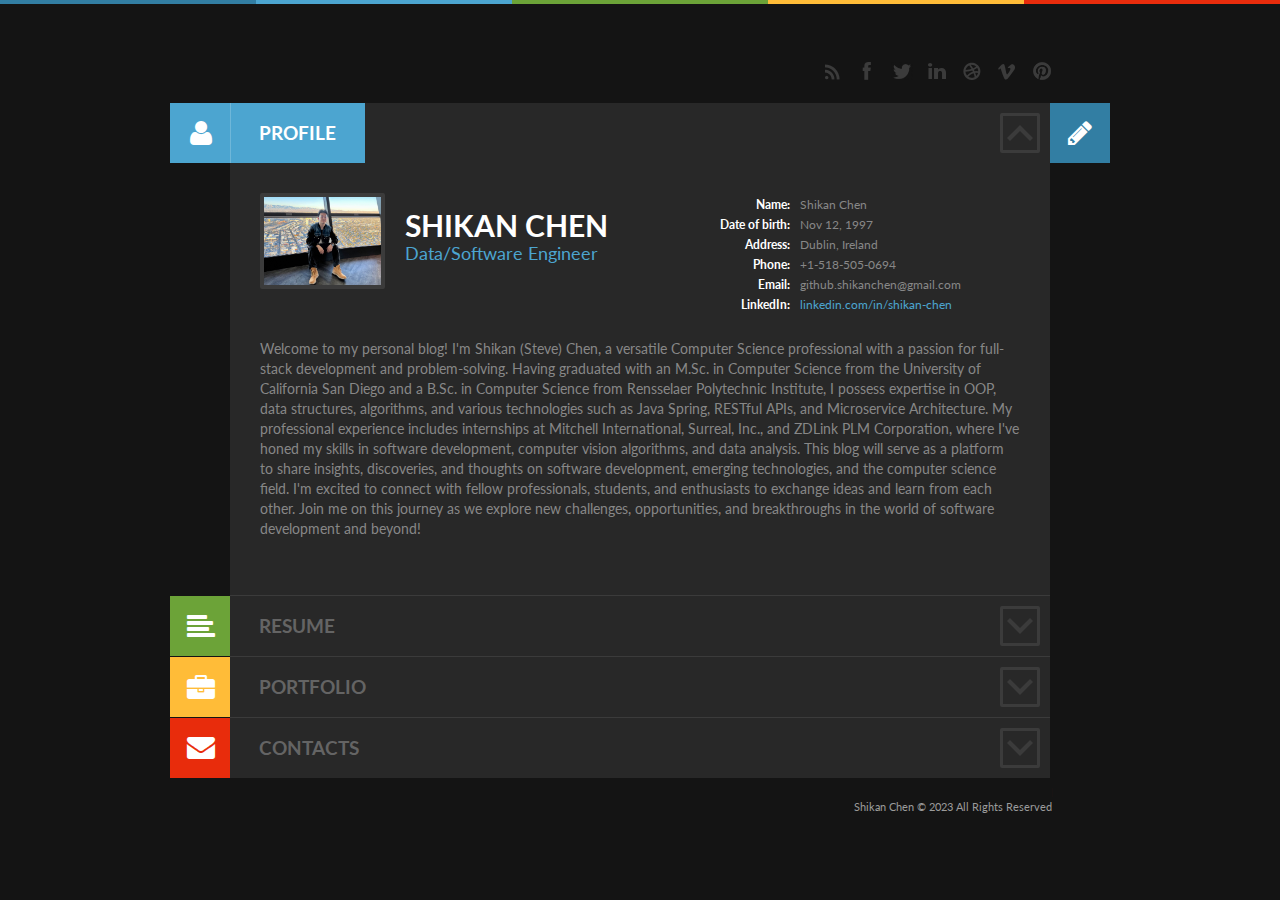
==== commit a35ad727: "edu info update" ====
--- a/blog/index.html
+++ b/blog/index.html
@@ -173,7 +173,9 @@
                         <h5 class="post_subtitle">Computer Science & Engineering</h5>
                       </div>
                       <div class="post_body resume_post_body">
-                        <p>Lorem ipsum dolor sit amet, consectetur adipisicing elit, sed do eiusmod tempor incididunt ut labore et dolore magna aliqua. Ut enim ad minim veniam, quis nostrud exercitation ullamco laboris nisi ut aliquip ex ea commodo consequat.</p>
+                        <p>GPA: 3.63/4.0<br/>
+                          <br/>
+                          During my time at the University of California San Diego (UCSD), I pursued a Master of Science degree in Computer Science. This comprehensive program allowed me to deepen my understanding of computer science principles and develop advanced technical skills. The curriculum included courses on a wide range of topics such as advanced algorithms, machine learning, computer vision, and distributed systems. Throughout my studies at UCSD, I actively engaged in collaborative projects and research, enabling me to apply theoretical knowledge in practical scenarios. My coursework and hands-on experience reinforced my proficiency in programming languages, software development methodologies, and cutting-edge technologies. My time at UCSD not only enhanced my technical acumen but also honed my ability to work effectively in diverse teams and adapt to new challenges.</p>
                       </div>
                     </article>
                     <article class="post resume_post resume_post_2 odd">
@@ -183,7 +185,9 @@
                         <h5 class="post_subtitle">Computer Science</h5>
                       </div>
                       <div class="post_body resume_post_body">
-                        <p>Ut enim ad minim veniam, quis nostrud exercitation ullamco laboris nisi ut aliquip ex ea commodo consequat. Duis aute irure dolor in reprehenderit in voluptate velit esse cillum dolore eu fugiat nulla pariatur.</p>
+                        <p>GPA: 3.83/4.0<br/>
+                          <br/>
+                          At Rensselaer Polytechnic Institute (RPI), I completed my Bachelor of Science degree in Computer Science. The program provided a strong foundation in the fundamentals of computer science, including data structures, algorithms, operating systems, and computer networks. The curriculum at RPI emphasized both theoretical knowledge and practical application, giving me a well-rounded education in computer science. During my time at RPI, I took part in various projects and gained experience in multiple programming languages and software development tools. This hands-on approach allowed me to develop a strong command of essential computer science concepts and become proficient in problem-solving and critical thinking. My undergraduate studies at RPI laid the groundwork for my successful pursuit of a master's degree and prepared me to excel in my professional career.</p>
                       </div>
                     </article>
                   </div>
@@ -316,7 +320,7 @@
               </div>
               <div class="sidebar contact_sidebar">
                 <aside class="widget widget_qrcode_vcard" id="qrcode-vcard-widget-2">
-                  <h3 class="widget_title">LinkedIn Profile</h3>
+                  <h3 class="widget_title">Connect me on Linkedin</h3>
                   <div class="widget_inner">
                     <div class="qrcode"></div>
                   </div>
@@ -326,7 +330,7 @@
                 <div class="contact_form_data">
                   <div class="sc_contact_form">
                     <h3 class="title">Let's keep in touch</h3>
-                    <form action="include/sendmail.php" method="post">
+                    <form action="https://formspree.io/f/mvodjwpe" method="post">
                       <div class="field">
                         <label class="required" for="sc_contact_form_username">Name</label>
                         <input type="text" name="username" id="sc_contact_form_username" />
--- a/blog/style/style.css
+++ b/blog/style/style.css
@@ -688,7 +688,7 @@
 
 .resume_sidebar .widget { margin-top: 55px;}
 .resume_sidebar .widget:first-child { margin-top: 0;}
-.widget .widget_title { font-size: 14px; line-height: 17px; text-transform: uppercase; font-weight: 700; color: #373737; margin-bottom: 23px;}
+.widget .widget_title { font-size: 14px; line-height: 17px; text-align: center; font-weight: 700; color: #373737; margin-bottom: 23px;}
 .widget_skills .caption { font-size: 12px; line-height: 15px; margin-bottom: 2px; color: #646464;}
 .widget_skills .svg { height: 130px; margin: 14px 0 0 -2px;}
 .widget_skills .style_1 .skills_row { margin-top: 10px;}
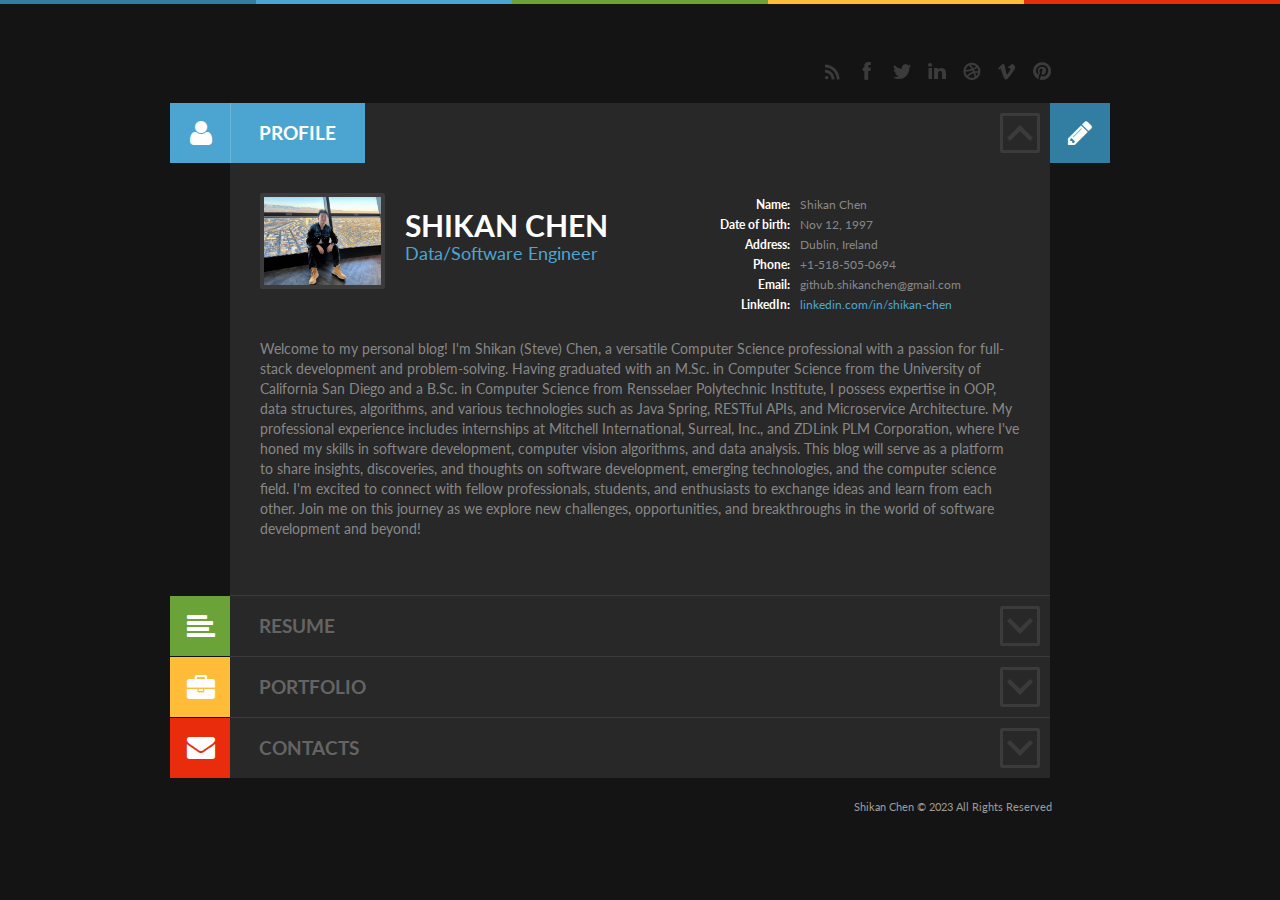
==== commit 70114a3f: "print fix" ====
--- a/blog/index.html
+++ b/blog/index.html
@@ -68,7 +68,7 @@
           
           <!-- RESUME -->
           <section class="section resume_section even" id="resume">
-            <div id="resume_buttons"> <a target="_blank" id="resume_link" href="print.html"><span class="label">Print</span><span class="icon-print icon"></span></a> <a target="_blank" id="resume_link_download" href="../Shikan (Steve) Chen - resume.pdf"><span class="label">Download</span><span class="icon-download icon"></span></a> </div>
+            <div id="resume_buttons"> <div id="resume_link" onclick="printJS('/resume.pdf')"><span class="label">Print</span><span class="icon-print icon"></span></div> <a target="_blank" id="resume_link_download" href="/resume.pdf"><span class="label">Download</span><span class="icon-download icon"></span></a> </div>
             <div class="section_header resume_section_header">
               <h2 class="section_title resume_section_title"><a href="#"><span class="icon icon-align-left"></span><span class="section_name">Resume</span></a><span class="section_icon"></span></h2>
             </div>
@@ -210,86 +210,86 @@
               <div class="portfolio_wrapper">
                 <ul id="portfolio_iso_filters">
                   <li><a class="current" data-filter="*" href="#">All</a></li>
-                  <li><a data-filter=".category_4" href="#">Web</a></li>
-                  <li><a data-filter=".category_6" href="#">Photo</a></li>
-                  <li><a data-filter=".category_5" href="#">Graphics</a></li>
+                  <li><a data-filter=".category_artificial_intelligence" href="#">Artificial Intelligence</a></li>
+                  <li><a data-filter=".category_blockchain" href="#">Blockchain</a></li>
+                  <li><a data-filter=".category_web_dev" href="#">Web Dev</a></li>
                 </ul>
                 <div class="portfolio_items">
-                  <article class="post portfolio_post portfolio_post_1 first even category_4 category_6">
-                    <div class="post_pic portfolio_post_pic"> <a class="w_hover img-link img-wrap" href="http://placehold.it/800x400"> <span class="overlay"></span> <span class="link-icon"></span> <img src="http://placehold.it/252x174" alt="Portfolio item 14" /> </a> </div>
-                    <h4 class="post_title"><a href="portfolio.html">Portfolio item 14</a></h4>
-                    <h5 class="post_subtitle">Web, Photo</h5>
+                  <article class="post portfolio_post portfolio_post_1 first even category_artificial_intelligence">
+                    <div class="post_pic portfolio_post_pic"> <a class="w_hover img-link img-wrap" href="http://placehold.it/800x400"> <span class="overlay"></span> <span class="link-icon"></span> <img src="http://placehold.it/252x174" alt="Portfolio item 1" /> </a> </div>
+                    <h4 class="post_title"><a href="portfolio.html">COMETH</a></h4>
+                    <h5 class="post_subtitle">Artificial Intelligence</h5>
                   </article>
-                  <article class="post portfolio_post portfolio_post_2 odd category_4 category_6">
-                    <div class="post_pic portfolio_post_pic"> <a class="w_hover img-link img-wrap" href="http://placehold.it/800x400"> <span class="overlay"></span> <span class="link-icon"></span> <img src="http://placehold.it/252x174" alt="Portfolio item 13" /> </a> </div>
-                    <h4 class="post_title"><a href="portfolio.html">Portfolio item 13</a></h4>
-                    <h5 class="post_subtitle">Web, Photo</h5>
+                  <article class="post portfolio_post portfolio_post_2 odd category_blockchain">
+                    <div class="post_pic portfolio_post_pic"> <a class="w_hover img-link img-wrap" href="http://placehold.it/800x400"> <span class="overlay"></span> <span class="link-icon"></span> <img src="http://placehold.it/252x174" alt="Portfolio item 2" /> </a> </div>
+                    <h4 class="post_title"><a href="portfolio.html">SCALES</a></h4>
+                    <h5 class="post_subtitle">Blockchain</h5>
                   </article>
-                  <article class="post portfolio_post portfolio_post_3 even category_4 category_6">
+                  <article class="post portfolio_post portfolio_post_3 even category_artificial_intelligence category_web_dev">
                     <div class="post_pic portfolio_post_pic"> <a class="w_hover img-link img-wrap" href="http://placehold.it/800x400"> <span class="overlay"></span> <span class="link-icon"></span> <img src="http://placehold.it/252x174" alt="Portfolio item 12" /> </a> </div>
-                    <h4 class="post_title"><a href="portfolio.html">Portfolio item 12</a></h4>
-                    <h5 class="post_subtitle">Web, Photo</h5>
+                    <h4 class="post_title"><a href="portfolio.html">2048AI</a></h4>
+                    <h5 class="post_subtitle">Web Dev, Artificial Intelligence</h5>
                   </article>
-                  <article class="post portfolio_post portfolio_post_4 odd category_4 category_6">
+                  <article class="post portfolio_post portfolio_post_4 odd category_web_dev">
                     <div class="post_pic portfolio_post_pic"> <a class="w_hover img-link img-wrap" href="http://placehold.it/800x400"> <span class="overlay"></span> <span class="link-icon"></span> <img src="http://placehold.it/252x174" alt="Portfolio item 11" /> </a> </div>
-                    <h4 class="post_title"><a href="portfolio.html">Portfolio item 11</a></h4>
-                    <h5 class="post_subtitle">Web, Photo</h5>
+                    <h4 class="post_title"><a href="portfolio.html">Typeahead States</a></h4>
+                    <h5 class="post_subtitle">Web Dev</h5>
                   </article>
-                  <article class="post portfolio_post portfolio_post_5 even category_6">
-                    <div class="post_pic portfolio_post_pic"> <a class="w_hover img-link img-wrap" href="http://placehold.it/800x400"> <span class="overlay"></span> <span class="link-icon"></span> <img src="http://placehold.it/252x174" alt="Portfolio item 15" /> </a> </div>
-                    <h4 class="post_title"><a href="portfolio.html">Portfolio item 15</a></h4>
-                    <h5 class="post_subtitle">Photo</h5>
-                  </article>
-                  <article class="post portfolio_post portfolio_post_6 odd category_6">
-                    <div class="post_pic portfolio_post_pic"> <a class="w_hover img-link img-wrap" href="http://placehold.it/800x400"> <span class="overlay"></span> <span class="link-icon"></span> <img src="http://placehold.it/252x174" alt="Portfolio 10" /> </a> </div>
-                    <h4 class="post_title"><a href="portfolio.html">Portfolio 10</a></h4>
-                    <h5 class="post_subtitle">Photo</h5>
-                  </article>
-                  <article class="post portfolio_post portfolio_post_7 even category_4 category_6">
-                    <div class="post_pic portfolio_post_pic"> <a class="w_hover img-link img-wrap" href="http://placehold.it/800x400"> <span class="overlay"></span> <span class="link-icon"></span> <img src="http://placehold.it/252x174" alt="Portfolio 9" /> </a> </div>
-                    <h4 class="post_title"><a href="portfolio.html">Portfolio 9</a></h4>
-                    <h5 class="post_subtitle">Web, Photo</h5>
-                  </article>
-                  <article class="post portfolio_post portfolio_post_8 odd category_4 category_5">
-                    <div class="post_pic portfolio_post_pic"> <a class="w_hover img-link img-wrap" href="http://placehold.it/800x400"> <span class="overlay"></span> <span class="link-icon"></span> <img src="http://placehold.it/252x174" alt="Portfolio 8" /> </a> </div>
-                    <h4 class="post_title"><a href="portfolio.html">Portfolio 8</a></h4>
-                    <h5 class="post_subtitle">Web, Graphics</h5>
-                  </article>
-                  <article class="post portfolio_post portfolio_post_9 even category_5 category_6">
-                    <div class="post_pic portfolio_post_pic"> <a class="w_hover img-link img-wrap" href="http://placehold.it/800x400"> <span class="overlay"></span> <span class="link-icon"></span> <img src="http://placehold.it/252x174" alt="Portfolio 7" /> </a> </div>
-                    <h4 class="post_title"><a href="portfolio.html">Portfolio 7</a></h4>
-                    <h5 class="post_subtitle">Graphics, Photo</h5>
-                  </article>
-                  <article class="post portfolio_post portfolio_post_10 odd category_4">
-                    <div class="post_pic portfolio_post_pic"> <a class="w_hover img-link img-wrap" href="http://placehold.it/800x400"> <span class="overlay"></span> <span class="link-icon"></span> <img src="http://placehold.it/252x174" alt="Lorem Ipsum" /> </a> </div>
-                    <h4 class="post_title"><a href="portfolio.html">Lorem Ipsum</a></h4>
-                    <h5 class="post_subtitle">Web</h5>
-                  </article>
-                  <article class="post portfolio_post portfolio_post_11 even category_6">
-                    <div class="post_pic portfolio_post_pic"> <a class="w_hover img-link img-wrap" href="http://placehold.it/800x400"> <span class="overlay"></span> <span class="link-icon"></span> <img src="http://placehold.it/252x174" alt="Portfolio 5" /> </a> </div>
-                    <h4 class="post_title"><a href="portfolio.html">Portfolio 5</a></h4>
-                    <h5 class="post_subtitle">Photo</h5>
-                  </article>
-                  <article class="post portfolio_post portfolio_post_12 odd category_4">
-                    <div class="post_pic portfolio_post_pic"> <a class="w_hover img-link img-wrap" href="http://placehold.it/800x400"> <span class="overlay"></span> <span class="link-icon"></span> <img src="http://placehold.it/252x174" alt="Portfolio 4" /> </a> </div>
-                    <h4 class="post_title"><a href="portfolio.html">Portfolio 4</a></h4>
-                    <h5 class="post_subtitle">Web</h5>
-                  </article>
-                  <article class="post portfolio_post portfolio_post_13 even category_5">
-                    <div class="post_pic portfolio_post_pic"> <a class="w_hover img-link img-wrap" href="http://placehold.it/800x400"> <span class="overlay"></span> <span class="link-icon"></span> <img src="http://placehold.it/252x174" alt="Portfolio item 3" /> </a> </div>
-                    <h4 class="post_title"><a href="portfolio.html">Portfolio item 3</a></h4>
-                    <h5 class="post_subtitle">Graphics</h5>
-                  </article>
-                  <article class="post portfolio_post portfolio_post_14 odd category_6">
-                    <div class="post_pic portfolio_post_pic"> <a class="w_hover img-link img-wrap" href="http://placehold.it/800x400"> <span class="overlay"></span> <span class="link-icon"></span> <img src="http://placehold.it/252x174" alt="Portfolio item 2" /> </a> </div>
-                    <h4 class="post_title"><a href="portfolio.html">Portfolio item 2</a></h4>
-                    <h5 class="post_subtitle">Photo</h5>
-                  </article>
-                  <article class="post portfolio_post portfolio_post_15 even category_1 category_5">
-                    <div class="post_pic portfolio_post_pic"> <a class="w_hover img-link img-wrap" href="http://placehold.it/800x400"> <span class="overlay"></span> <span class="link-icon"></span> <img src="http://placehold.it/252x174" alt="Portfolio item 15" /> </a> </div>
-                    <h4 class="post_title"><a href="portfolio.html">Portfolio item 1</a></h4>
-                    <h5 class="post_subtitle">Web, Graphics</h5>
-                  </article>
+<!--              <article class="post portfolio_post portfolio_post_5 even category_6">-->
+<!--                <div class="post_pic portfolio_post_pic"> <a class="w_hover img-link img-wrap" href="http://placehold.it/800x400"> <span class="overlay"></span> <span class="link-icon"></span> <img src="http://placehold.it/252x174" alt="Portfolio item 15" /> </a> </div>-->
+<!--                <h4 class="post_title"><a href="portfolio.html">Portfolio item 15</a></h4>-->
+<!--                <h5 class="post_subtitle">Photo</h5>-->
+<!--              </article>-->
+<!--              <article class="post portfolio_post portfolio_post_6 odd category_6">-->
+<!--                <div class="post_pic portfolio_post_pic"> <a class="w_hover img-link img-wrap" href="http://placehold.it/800x400"> <span class="overlay"></span> <span class="link-icon"></span> <img src="http://placehold.it/252x174" alt="Portfolio 10" /> </a> </div>-->
+<!--                <h4 class="post_title"><a href="portfolio.html">Portfolio 10</a></h4>-->
+<!--                <h5 class="post_subtitle">Photo</h5>-->
+<!--              </article>-->
+<!--              <article class="post portfolio_post portfolio_post_7 even category_4 category_6">-->
+<!--                <div class="post_pic portfolio_post_pic"> <a class="w_hover img-link img-wrap" href="http://placehold.it/800x400"> <span class="overlay"></span> <span class="link-icon"></span> <img src="http://placehold.it/252x174" alt="Portfolio 9" /> </a> </div>-->
+<!--                <h4 class="post_title"><a href="portfolio.html">Portfolio 9</a></h4>-->
+<!--                <h5 class="post_subtitle">Web, Photo</h5>-->
+<!--              </article>-->
+<!--              <article class="post portfolio_post portfolio_post_8 odd category_4 category_5">-->
+<!--                <div class="post_pic portfolio_post_pic"> <a class="w_hover img-link img-wrap" href="http://placehold.it/800x400"> <span class="overlay"></span> <span class="link-icon"></span> <img src="http://placehold.it/252x174" alt="Portfolio 8" /> </a> </div>-->
+<!--                <h4 class="post_title"><a href="portfolio.html">Portfolio 8</a></h4>-->
+<!--                <h5 class="post_subtitle">Web, Graphics</h5>-->
+<!--              </article>-->
+<!--              <article class="post portfolio_post portfolio_post_9 even category_5 category_6">-->
+<!--                <div class="post_pic portfolio_post_pic"> <a class="w_hover img-link img-wrap" href="http://placehold.it/800x400"> <span class="overlay"></span> <span class="link-icon"></span> <img src="http://placehold.it/252x174" alt="Portfolio 7" /> </a> </div>-->
+<!--                <h4 class="post_title"><a href="portfolio.html">Portfolio 7</a></h4>-->
+<!--                <h5 class="post_subtitle">Graphics, Photo</h5>-->
+<!--              </article>-->
+<!--              <article class="post portfolio_post portfolio_post_10 odd category_4">-->
+<!--                <div class="post_pic portfolio_post_pic"> <a class="w_hover img-link img-wrap" href="http://placehold.it/800x400"> <span class="overlay"></span> <span class="link-icon"></span> <img src="http://placehold.it/252x174" alt="Lorem Ipsum" /> </a> </div>-->
+<!--                <h4 class="post_title"><a href="portfolio.html">Lorem Ipsum</a></h4>-->
+<!--                <h5 class="post_subtitle">Web</h5>-->
+<!--              </article>-->
+<!--              <article class="post portfolio_post portfolio_post_11 even category_6">-->
+<!--                <div class="post_pic portfolio_post_pic"> <a class="w_hover img-link img-wrap" href="http://placehold.it/800x400"> <span class="overlay"></span> <span class="link-icon"></span> <img src="http://placehold.it/252x174" alt="Portfolio 5" /> </a> </div>-->
+<!--                <h4 class="post_title"><a href="portfolio.html">Portfolio 5</a></h4>-->
+<!--                <h5 class="post_subtitle">Photo</h5>-->
+<!--              </article>-->
+<!--              <article class="post portfolio_post portfolio_post_12 odd category_4">-->
+<!--                <div class="post_pic portfolio_post_pic"> <a class="w_hover img-link img-wrap" href="http://placehold.it/800x400"> <span class="overlay"></span> <span class="link-icon"></span> <img src="http://placehold.it/252x174" alt="Portfolio 4" /> </a> </div>-->
+<!--                <h4 class="post_title"><a href="portfolio.html">Portfolio 4</a></h4>-->
+<!--                <h5 class="post_subtitle">Web</h5>-->
+<!--              </article>-->
+<!--              <article class="post portfolio_post portfolio_post_13 even category_5">-->
+<!--                <div class="post_pic portfolio_post_pic"> <a class="w_hover img-link img-wrap" href="http://placehold.it/800x400"> <span class="overlay"></span> <span class="link-icon"></span> <img src="http://placehold.it/252x174" alt="Portfolio item 3" /> </a> </div>-->
+<!--                <h4 class="post_title"><a href="portfolio.html">Portfolio item 3</a></h4>-->
+<!--                <h5 class="post_subtitle">Graphics</h5>-->
+<!--              </article>-->
+<!--              <article class="post portfolio_post portfolio_post_14 odd category_6">-->
+<!--                <div class="post_pic portfolio_post_pic"> <a class="w_hover img-link img-wrap" href="http://placehold.it/800x400"> <span class="overlay"></span> <span class="link-icon"></span> <img src="http://placehold.it/252x174" alt="Portfolio item 2" /> </a> </div>-->
+<!--                <h4 class="post_title"><a href="portfolio.html">Portfolio item 2</a></h4>-->
+<!--                <h5 class="post_subtitle">Photo</h5>-->
+<!--              </article>-->
+<!--              <article class="post portfolio_post portfolio_post_15 even category_1 category_5">-->
+<!--                <div class="post_pic portfolio_post_pic"> <a class="w_hover img-link img-wrap" href="http://placehold.it/800x400"> <span class="overlay"></span> <span class="link-icon"></span> <img src="http://placehold.it/252x174" alt="Portfolio item 15" /> </a> </div>-->
+<!--                <h4 class="post_title"><a href="portfolio.html">Portfolio item 1</a></h4>-->
+<!--                <h5 class="post_subtitle">Web, Graphics</h5>-->
+<!--              </article>-->
                 </div>
                 <div class="portfolio_iso_pages">
                   <ul id="portfolio_iso_pages">
@@ -320,7 +320,7 @@
               </div>
               <div class="sidebar contact_sidebar">
                 <aside class="widget widget_qrcode_vcard" id="qrcode-vcard-widget-2">
-                  <h3 class="widget_title">Connect me on Linkedin</h3>
+                  <h3 class="widget_title">Connect me on LinkedIn</h3>
                   <div class="widget_inner">
                     <div class="qrcode"></div>
                   </div>
@@ -379,6 +379,7 @@
 <script type="text/javascript" src="js/jquery.qrcode-0.6.0.min.js"></script> 
 <script type="text/javascript" src="js/jquery.easing.js"></script> 
 <script type="text/javascript" src="js/jquery.reject.js"></script> 
+<script type="text/javascript" src="js/print.min.js"></script> 
 <script type="text/javascript" src="js/utils.js"></script> 
 <script type="text/javascript" src="js/lib.js"></script>
 </body>
